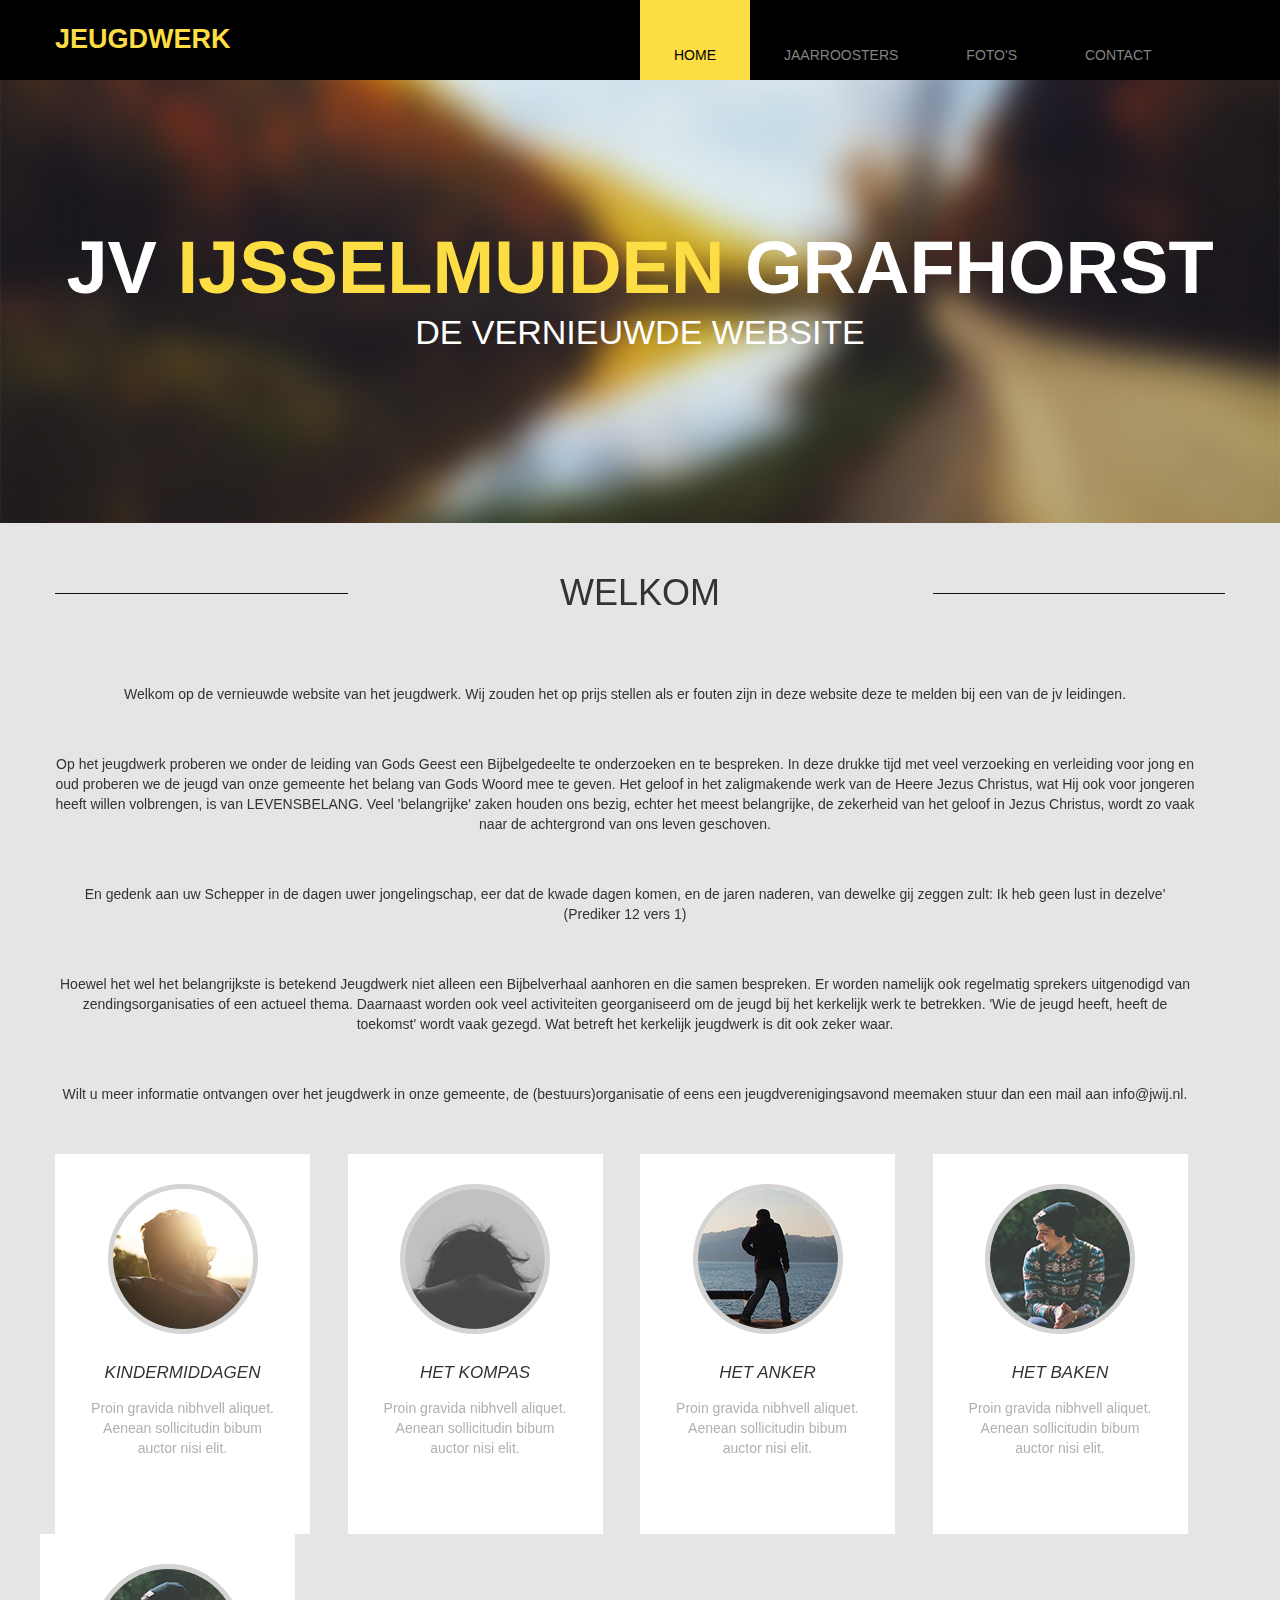
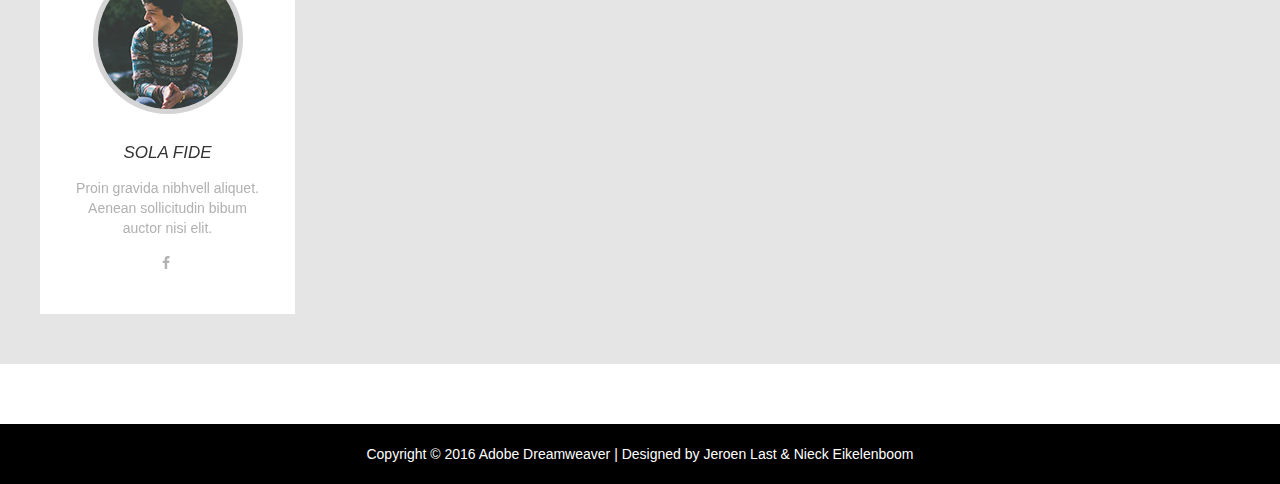
==== index.html @ 79a6e66c "opmaak" ====
<!DOCTYPE html>
<html>
<head>
<meta charset="utf-8">
<meta http-equiv="X-UA-Compatible" content="IE=edge">
<meta name="viewport" content="width=device-width, initial-scale=1">
<title>Jeugdwerk HHK</title>
<!--
Holiday Template
http://www.templatemo.com/tm-475-holiday
-->
<link href="css/font-awesome.min.css" rel="stylesheet">
<link href="css/bootstrap.min.css" rel="stylesheet">
<link href="css/bootstrap-datetimepicker.min.css" rel="stylesheet">
<link href="css/flexslider.css" rel="stylesheet">
<link href="css/templatemo-style.css" rel="stylesheet">
</head>
<body class="tm-gray-bg">
<div class="tm-header">
  <div class="container">
    <div class="row">
      <div class="col-lg-6 col-md-4 col-sm-3 tm-site-name-container"> <a href="#" class="tm-site-name">Jeugdwerk</a> </div>
      <div class="col-lg-6 col-md-8 col-sm-9">
        <div class="mobile-menu-icon"> <i class="fa fa-bars"></i> </div>
        <nav class="tm-nav">
        	<li>
              <li><a href="index.html" class="active">Home</a></li>
              <li><a href="jaarroosters.html">jaarroosters</a></li>
              <li><a href="foto's.html">Foto's</a></li>
              <li><a href="contact.html">Contact</a></li>
			</li>
        </nav>
      </div>
    </div>
  </div>
</div>
<section class="tm-banner">
<div class="flexslider flexslider-banner">
<ul class="slides">
<li> <img src="img/banner-1.jpg" alt="Image" />
  <div class="tm-banner-inner">
  <h1 class="tm-banner-title">Jv <font color="#fcdd44">ijsselmuiden</font> grafhorst</h1>
  <p class="tm-banner-subtitle">De vernieuwde website</p>
<li> <img src="img/banner-2.jpg" alt="Image" />
  <div class="tm-banner-inner">
  <h1 class="tm-banner-title">Jv <font color="#fcdd44">ijsselmuiden</font> grafhorst</h1>
  <p class="tm-banner-subtitle">De vernieuwde website</p>
<li> <img src="img/banner-3.jpg" alt="Image" />
  <div class="tm-banner-inner">
    <h1 class="tm-banner-title">Jv <font color="#fcdd44">ijsselmuiden</font> grafhorst</h1>
    <p class="tm-banner-subtitle">De vernieuwde website</p>
  </div>
</li>
</div>
<section class="container tm-home-section-1" id="more">
  <div class="section-margin-top">
    <div class="row">
      <div class="tm-section-header">
        <div class="col-lg-3 col-md-3 col-sm-3">
          <hr>
        </div>
        <div class="col-lg-6 col-md-6 col-sm-6">
          <h2 class="tm-section-title">WELKOM</h2>
        </div>
        <div class="col-lg-3 col-md-3 col-sm-3">
          <hr>
        </div>
      </div>
      <div class="tm-site-name-container col-md-12 col-sm-12 col-lg-12">
        <p class="home-description">Welkom op de vernieuwde website van het jeugdwerk.
          Wij zouden het op prijs stellen als er fouten zijn in deze website deze te melden bij een van de jv leidingen.</p>
        <p class="home-description">Op het jeugdwerk proberen we onder de leiding van Gods Geest een Bijbelgedeelte te onderzoeken en te bespreken. In deze drukke tijd met veel verzoeking en verleiding voor jong en oud proberen we de jeugd van onze gemeente het belang van Gods Woord mee te geven. Het geloof in het zaligmakende werk van de Heere Jezus Christus, wat Hij ook voor jongeren heeft willen volbrengen, is van LEVENSBELANG. Veel 'belangrijke' zaken houden ons bezig, echter het meest belangrijke, de zekerheid van het geloof in Jezus Christus, wordt zo vaak naar de achtergrond van ons leven geschoven. </p>
        <p class="home-description">En gedenk aan uw Schepper in de dagen uwer jongelingschap, eer dat de kwade dagen komen, en de jaren naderen, van dewelke gij zeggen zult: Ik heb geen lust in dezelve' (Prediker 12 vers 1) </p>
        <p class="home-description">Hoewel het wel het belangrijkste is betekend Jeugdwerk niet alleen een Bijbelverhaal aanhoren en die samen bespreken. Er worden namelijk ook regelmatig sprekers uitgenodigd van zendingsorganisaties of een actueel thema. Daarnaast worden ook veel activiteiten georganiseerd om de jeugd bij het kerkelijk werk te betrekken. 'Wie de jeugd heeft, heeft de toekomst' wordt vaak gezegd. Wat betreft het kerkelijk jeugdwerk is dit ook zeker waar. </p>
        <p class="home-description">Wilt u meer informatie ontvangen over het jeugdwerk in onze gemeente, de (bestuurs)organisatie of eens een jeugdverenigingsavond meemaken stuur dan een mail aan info@jwij.nl. </p>
      </div>
    </div>
  </div>
  <div class="row">
    <div class="col-lg-3 col-md-3 col-sm-6 col-xs-12">
      <div class="tm-about-box-1"> <a href="#"><img src="img/about-4.jpg" alt="img" class="tm-about-box-1-img"></a>
        <h3 class="tm-about-box-1-title">kindermiddagen</h3>
        <p class="margin-bottom-15 gray-text">Proin gravida nibhvell aliquet. Aenean sollicitudin bibum auctor nisi elit.</p>
</div>
    </div>
    <div class="col-lg-3 col-md-3 col-sm-6 col-xs-12">
      <div class="tm-about-box-1"> <a href="#"><img src="img/about-5.jpg" alt="img" class="tm-about-box-1-img"></a>
        <h3 class="tm-about-box-1-title">het kompas</h3>
        <p class="margin-bottom-15 gray-text">Proin gravida nibhvell aliquet. Aenean sollicitudin bibum auctor nisi elit.</p>
</div>
    </div>
      <div class="col-lg-3 col-md-3 col-sm-6 col-xs-12">
          <div class="tm-about-box-1"> <a href="#"><img src="img/about-6.jpg" alt="img" class="tm-about-box-1-img"></a>
            <h3 class="tm-about-box-1-title">het anker</h3>
            <p class="margin-bottom-15 gray-text">Proin gravida nibhvell aliquet. Aenean sollicitudin bibum auctor nisi elit.</p>
    </div>
        </div>
      <div class="col-lg-3 col-md-3 col-sm-6 col-xs-12">
          <div class="tm-about-box-1"> <a href="#"><img src="img/about-7.jpg" alt="img" class="tm-about-box-1-img"></a>
            <h3 class="tm-about-box-1-title">het baken</h3>
            <p class="margin-bottom-15 gray-text">Proin gravida nibhvell aliquet. Aenean sollicitudin bibum auctor nisi elit.</p>
            <div class="gray-text"></div>
          </div>
        </div>
        <div class="row">
    <div class="col-lg-3 col-md-3 col-sm-6 col-xs-12">
      <div class="tm-about-box-1"> <a href="#"><img src="img/about-7.jpg" alt="img" class="tm-about-box-1-img"></a>
        <h3 class="tm-about-box-1-title">Sola fide</h3>
        <p class="margin-bottom-15 gray-text">Proin gravida nibhvell aliquet. Aenean sollicitudin bibum auctor nisi elit.</p>
        <div class="gray-text"><em class="fa fa-facebook"><a href="https://www.facebook.com/jvsolafide/">&nbsp;</a></em></div>
      </div>
    </div>
  </div>
</div>
</section>
<section class="tm-white-bg section-padding-bottom"> </section>
<footer class="tm-black-bg">
  <div class="container">
    <div class="row">
      <p class="tm-copyright-text">Copyright &copy; 2016 Adobe Dreamweaver | Designed by Jeroen<a rel="nofollow" href="http://www.templatemo.com" target="_parent"> </a>Last &amp; Nieck Eikelenboom</p>
    </div>
  </div>
</footer>
<script type="text/javascript" src="js/jquery-1.11.2.min.js"></script>
<script type="text/javascript" src="js/moment.js"></script>
<script type="text/javascript" src="js/bootstrap.min.js"></script>
<script type="text/javascript" src="js/bootstrap-datetimepicker.min.js"></script>
<script type="text/javascript" src="js/jquery.flexslider-min.js"></script> 
<!--
	<script src="js/froogaloop.js"></script>
	<script src="js/jquery.fitvid.js"></script>
--> 
<script type="text/javascript" src="js/templatemo-script.js"></script>
<script>
		// HTML document is loaded. DOM is ready.
		$(function() {

			$('#hotelCarTabs a').click(function (e) {
			  e.preventDefault()
			  $(this).tab('show')
			})

        	$('.date').datetimepicker({
            	format: 'MM/DD/YYYY'
            });
            $('.date-time').datetimepicker();

			// https://css-tricks.com/snippets/jquery/smooth-scrolling/
		  	$('a[href*=#]:not([href=#])').click(function() {
			    if (location.pathname.replace(/^\//,'') == this.pathname.replace(/^\//,'') && location.hostname == this.hostname) {
			      var target = $(this.hash);
			      target = target.length ? target : $('[name=' + this.hash.slice(1) +']');
			      if (target.length) {
			        $('html,body').animate({
			          scrollTop: target.offset().top
			        }, 1000);
			        return false;
			      }
			    }
		  	});
		});

		// Load Flexslider when everything is loaded.
		$(window).load(function() {
			// Vimeo API nonsense

/*
			  var player = document.getElementById('player_1');
			  $f(player).addEvent('ready', ready);

			  function addEvent(element, eventName, callback) {
			    if (element.addEventListener) {
			      element.addEventListener(eventName, callback, false)
			    } else {
			      element.attachEvent(eventName, callback, false);
			    }
			  }

			  function ready(player_id) {
			    var froogaloop = $f(player_id);
			    froogaloop.addEvent('play', function(data) {
			      $('.flexslider').flexslider("pause");
			    });
			    froogaloop.addEvent('pause', function(data) {
			      $('.flexslider').flexslider("play");
			    });
			  }
*/



			  // Call fitVid before FlexSlider initializes, so the proper initial height can be retrieved.
/*

			  $(".flexslider")
			    .fitVids()
			    .flexslider({
			      animation: "slide",
			      useCSS: false,
			      animationLoop: false,
			      smoothHeight: true,
			      controlNav: false,
			      before: function(slider){
			        $f(player).api('pause');
			      }
			  });
*/




//	For images only
		    $('.flexslider').flexslider({
			    controlNav: false
		    });


	  	});
	</script>
</body>
</html>
---- css/templatemo-style.css ----
/** 
 * Holiday Template
 * http://www.templatemo.com/tm-475-holiday
 *
 * COLOR CODES
 * Yellow	#FCDD44
 *
 */

/* CSS Resets */ 
ul,p {
	margin: 0; 
	padding: 0;
}
h1,h2,h3 {
	margin: 0;
	padding: 0;
}
h1,h2,h3,a,p { font-family: 'Open Sans', sans-serif; }
a:hover,
a:focus {
	text-decoration: none;
}

/* Header & Nav */
body { overflow-x: hidden; }
.tm-header {
	background: #000000;
	height: 80px;
	position: relative;
	z-index: 100;
}
.tm-site-name-container {
	margin-top: 20px;

}
.tm-site-name {
	color: #FCDD44;
	font-size: 27px;
	font-weight: 600;
	text-transform: uppercase;
}
.tm-site-name:hover,
.tm-site-name:focus {
	color: #FF720B;
}
.mobile-menu-icon { display: none; }
.tm-nav {
	display: block;
	overflow: hidden;
	min-width: 550px;
}
.tm-nav li {
	list-style: none;
	float: left;
}
.tm-nav li a {
	color: #838383;
	display: block;
	padding: 45px 34px 15px 34px;
	text-transform: uppercase;
	transition: all 0.3s ease;
}
.tm-nav li a.active,
.tm-nav li a:focus,
.tm-nav li a:hover {
	background: #FCDD44;
	color: #000;
}

/* Banner */
.tm-banner-inner {
    height: auto;
    margin: auto;
    position: absolute;
    top: -20px;
    left: 0px;
    bottom: 0px;
    right: 0px;
    display: -webkit-flex;
    display: -ms-flexbox;
    display: flex;
    -webkit-flex-direction: column;
        -ms-flex-direction: column;
            flex-direction: column;
    -webkit-align-items: center;
        -ms-flex-align: center;
            align-items: center;
    -webkit-justify-content: center;
        -ms-flex-pack: center;
            justify-content: center;
}
.tm-banner-title,
.tm-banner-subtitle,
.tm-banner-link {
	text-transform: uppercase;
}
.tm-banner-title,
.tm-banner-subtitle {
	color: white;
}
.tm-banner-title {	
	font-size: 74px;
	font-weight: 600;
}
.tm-banner-subtitle { font-size: 34px; }
.tm-yellow-text { color: #FCDD44; }
.tm-banner-link {
	background: rgba(252, 221, 68, 0.39) none repeat scroll 0% 0%;
	border: 1px solid #D2B731;
	color: #FFF;
	font-weight: 600;
	display: inline-block;
	padding: 18px 40px;
	margin-top: 30px;
	transition: all 0.3s ease;
}
.tm-banner-link:hover,
.tm-banner-link:focus {
	background: rgba(252, 221, 68, 1);
	color: #000;
}
.flexslider.flexslider-banner {
	max-width: 100%;
	height: 100%;
	z-index: 0;
}
.flexslider.flexslider-banner .slides > li {
	text-align: center;
}
.flexslider.flexslider-banner .flex-direction-nav a:before {
	color: #FCDD44;
}
.flex-direction-nav a {
	height: 50px;
}

/* Section 1, index.html */
.tm-gray-bg { background-color: #E5E5E5; }
.tm-home-section-1 {
	position: relative;
	top: -50px;
}
.form-control {	border-radius: 0; }
.form-control:focus {
	border-color: #FCDD44;
	box-shadow: 0px 1px 1px rgba(0, 0, 0, 0.075) inset, 0px 0px 8px rgba(252, 221, 68, 0.6);
}
.tm-yellow-gradient-bg {
	/* Permalink - use to edit and share this gradient: http://colorzilla.com/gradient-editor/#f5d11d+0,f3d10e+1,efcf1c+2,fccd0d+4,f7ca0d+5,f9cb1e+6,f7cb10+7,f8cc14+8,f0c40c+54,edc50c+55,e9c108+71,ecc008+78,e6be06+91,e9bd06+93,e8bc06+100 */
	background: #f5d11d; /* Old browsers */ /* FF3.6+ */ /* Chrome,Safari4+ */ /* Chrome10+,Safari5.1+ */ /* Opera 11.10+ */ /* IE10+ */
	background: linear-gradient(to bottom,  #f5d11d 0%,#f3d10e 1%,#efcf1c 2%,#fccd0d 4%,#f7ca0d 5%,#f9cb1e 6%,#f7cb10 7%,#f8cc14 8%,#f0c40c 54%,#edc50c 55%,#e9c108 71%,#ecc008 78%,#e6be06 91%,#e9bd06 93%,#e8bc06 100%); /* W3C */
	filter: progid:DXImageTransform.Microsoft.gradient( startColorstr='#f5d11d', endColorstr='#e8bc06',GradientType=0 ); /* IE6-9 */
}
.tm-green-gradient-bg {
	/* Permalink - use to edit and share this gradient: http://colorzilla.com/gradient-editor/#2ec66b+0,2dc970+1,2ac96c+2,2bc76e+4,2bc869+5,2ac871+6,29c86c+7,28c76b+15,2bc76c+16,21bb61+73,1eb860+100 */
	background: #2ec66b; /* Old browsers */ /* FF3.6+ */ /* Chrome,Safari4+ */ /* Chrome10+,Safari5.1+ */ /* Opera 11.10+ */ /* IE10+ */
	background: linear-gradient(to bottom,  #2ec66b 0%,#2dc970 1%,#2ac96c 2%,#2bc76e 4%,#2bc869 5%,#2ac871 6%,#29c86c 7%,#28c76b 15%,#2bc76c 16%,#21bb61 73%,#1eb860 100%); /* W3C */
	filter: progid:DXImageTransform.Microsoft.gradient( startColorstr='#2ec66b', endColorstr='#1eb860',GradientType=0 ); /* IE6-9 */
}
.tm-red-gradient-bg {
	/* Permalink - use to edit and share this gradient: http://colorzilla.com/gradient-editor/#e97262+0,ef6865+1,ed6c5f+2,f07162+4,f17062+5,eb6f67+6,ec6c5f+7,ec6b5e+18,eb5d4f+56,e95242+100 */
	background: #e97262; /* Old browsers */ /* FF3.6+ */ /* Chrome,Safari4+ */ /* Chrome10+,Safari5.1+ */ /* Opera 11.10+ */ /* IE10+ */
	background: linear-gradient(to bottom,  #e97262 0%,#ef6865 1%,#ed6c5f 2%,#f07162 4%,#f17062 5%,#eb6f67 6%,#ec6c5f 7%,#ec6b5e 18%,#eb5d4f 56%,#e95242 100%); /* W3C */
	filter: progid:DXImageTransform.Microsoft.gradient( startColorstr='#e97262', endColorstr='#e95242',GradientType=0 ); /* IE6-9 */
}
.tm-yellow-gradient-bg,
.tm-green-gradient-bg,
.tm-red-gradient-bg {
	display: -webkit-flex;
	display: -ms-flexbox;
	display: flex;
	-webkit-align-items: center;
	    -ms-flex-align: center;
	        align-items: center;
	height: 88px;
}
.tm-city-price-container {
	padding: 30px 0;
	font-size: 16px;
	color: white;
	text-transform: uppercase;
	-webkit-justify-content: space-around;
	    -ms-flex-pack: distribute;
	        justify-content: space-around;
}
.tm-city-price-container:hover { font-weight: 600; }
.tm-yellow-btn {
	width: 130px;
	height: 40px;
	background-color: #F5D338;
	border: medium none;
	color: #5C4905;
	font-size: 12px;
	margin: 24px auto;
	text-transform: uppercase;
	box-shadow: 0px 0px 1px 0px rgba(0, 0, 0, 0.3);
}
.tm-yellow-btn:hover,
.tm-yellow-btn:focus {
	background-color: #F9E58B;
}
.tm-form-inner { padding: 35px 30px 5px; }

/*http://cssdeck.com/labs/different-css3-box-shadows-effects*/
/*==================================================
 * Effect 2
 * ===============================================*/
.effect2
{
  position: relative;
}
.effect2:before, .effect2:after
{
  z-index: -1;
  position: absolute;
  content: "";
  bottom: 15px;
  left: 10px;
  width: 50%;
  top: 80%;
  max-width:160px;
  background: #777;
  box-shadow: 0 15px 10px #777;
  -webkit-transform: rotate(-3deg);
  transform: rotate(-3deg);
}
.effect2:after
{
  -webkit-transform: rotate(3deg);
  transform: rotate(3deg);
  right: 10px;
  left: auto;
}
.tm-white-bg {
	background-color: #fff;
}
.tm-home-box-1 {
	width: 346px;
	height: 436px;
}
.tm-home-box-1-center {
	margin: 0 auto;
}
.tm-home-box-1-right,
.tm-home-box-2-right {
	margin-left: auto;
}
.input-group-addon { border-radius: 0; }
#hotelCarTabs {
	border-bottom: none;
	height: 52px;
}
#hotelCarTabs li {
	width: 50%;
	height: 100%;
}
#hotelCarTabs > li > a {
	margin-right: 0;
	padding-top: 15px;
	padding-bottom: 15px;
	text-align: center;
	text-transform: uppercase;
	background: transparent linear-gradient(to bottom, #F5D11D 0%, #F3D10E 1%, #EFCF1C 2%, #FCCD0D 4%, #F7CA0D 5%, #F9CB1E 6%, #F7CB10 7%, #F8CC14 8%, #F0C40C 54%, #EDC50C 55%, #E9C108 71%, #ECC008 78%, #E6BE06 91%, #E9BD06 93%, #E8BC06 100%) repeat scroll 0% 0%;
	border: none;
	border-radius: 0;
	color: #5C4905;
	font-weight: 600;
}
#hotelCarTabs > li > a:hover,
#hotelCarTabs > li > a:focus {
	border: none;
	background: #F9E58B;
}
#hotelCarTabs > li.active > a, 
#hotelCarTabs > li.active > a:focus, 
#hotelCarTabs > li.active > a:hover
{
	background: transparent;
	border: none;	
}
/* Footer */
.tm-black-bg { background-color: #000; }
.tm-copyright-text {
	color: white;
	text-align: center;
	padding-top: 20px;
	padding-bottom: 20px;
}
.tm-copyright-text a {
	color: #FCDD44;
}

.tm-copyright-text a:hover {
	color: white;
}

.hotel-search-form .form-group { margin-bottom: 30px; }

/*Section 2, index.html */
.section-margin-top { margin-top: 100px; }
hr { border-top: 1px solid #111010; }
.tm-section-header {
	overflow: hidden;
}
.tm-section-title {
	text-align: center;
	text-transform: uppercase;
	font-size: 36px;
	font-weight: 300;
}
.tm-home-box-2 {
	background-color: white;
	max-width: 254px;
}
.tm-home-box-2 h3 {
	font-size: 14px;
	padding: 30px 25px;
	text-transform: uppercase;
}
.tm-date {
	color: #c3c3c3;
	padding: 10px 25px;
	text-transform: uppercase;
}
.tm-home-box-2-container {
	border-top: 1px solid #DDD;
	overflow: hidden;
}
.tm-home-box-2-link {
	display: inline-block;
	height: 100%;
	color: black;	
	transition: all 0.3s ease;
	text-align: center;
}
.tm-home-box-2-link:hover,
.tm-home-box-2-link:focus {
	color: #FCDD44;
}
.border-left { border-left: 1px solid #DDD; }
.border-right {	border-right: 1px solid #DDD; }
.tm-home-box-2-icon {
	padding: 20px;
	width: 60px;
	height: 60px;
	font-size: 1.4em;
}
.tm-home-box-2-description {
	display: inline-block;
	text-align: center;
	text-transform: uppercase;
	width: 125px;
	padding-bottom: 18px;
}
.tm-home-box-2-description.box-3 { width: 175px; }
.home-description {
	margin: 50px auto;
	padding-top: 0;
	padding-right: 30px;
	padding-left: 0px;
	padding-bottom: 0;
	text-align: center;
}

.tm-home-box-3 {
	margin-bottom: 50px;
	max-width: 555px;
	overflow: hidden;
}
.tm-home-box-3-img-container { float: left; }
.tm-home-box-3-info {
    height: 225px;
    max-width: 305px;
    float: right;
    border: 1px solid #CCC;
	border-left: none;
}
.tm-home-box-3-description { padding: 40px 30px 44px; }
.section-padding-bottom { padding-bottom: 60px; }

/* Tours */
.tm-tours-box-1 {
	width: 100%;
	max-width: 532px;
	margin-bottom: 50px;
}
.tm-tours-box-1-info {
	background: white;
	padding: 40px;
	overflow: hidden;
}
.tm-tours-box-1-info-left,
.tm-tours-box-1-info-right {
	float: left;
	width: 50%;
}
.tm-tours-box-1-info-left {
	border-right: 1px solid #B1B1B1;
	padding-right: 30px;
}
.tm-tours-box-1-info-right { padding-left: 30px; }
.margin-bottom-20 { margin-bottom: 20px; }
.margin-bottom-30 { margin-bottom: 30px; }
.gray-text { color: #B1B1B1; }
.tours-1-description { line-height: 1.8; }
.tm-tours-box-1-link { overflow: hidden }
.tm-tours-box-1-link-left { 
	background-color: #1CA7C8;
	padding: 20px 30px;
	float: left;
	width: 75%;
	text-transform: uppercase;
}
.tm-tours-box-1-link-right {
	float: left;
	background-color: #1687A6;
	font-weight: 600;
	font-size: 18px;
	display: block;
	padding: 17px 30px;
	width: 25%;
	transition: all 0.3s;
	text-align: center;
}
.tm-tours-box-1-link-right:hover,
.tm-tours-box-1-link-right:focus {
	color: white;
	background-color: #1D98B9;
}
.tm-tours-box-1-link-left,
.tm-tours-box-1-link-right {
	color: white;
	height: 60px;
}
.tm-tours-box-2 {
	max-width: 254px;
	width: 100%;
}
.tm-tours-box-2-info h3 {
	font-size: 14px;
	text-transform: uppercase;
	padding-bottom: 20px;
	border-bottom: 1px solid #b1b1b1;
}
.tm-tours-box-2-info {
    padding: 20px;
    border-left: 1px solid #E4E4E4;
    border-right: 1px solid #E4E4E4;
}
.tm-tours-box-2-link {
	display: block;
	padding-top: 20px;
	padding-bottom: 20px;
	text-align: center;
	background-color: #8C8C8C;
	color: white;
	text-transform: uppercase;
	transition: all 0.3s ease;
}
.tm-tours-box-2-link:hover,
.tm-tours-box-2-link:focus {
	color: white;
	background-color: #E8BA0F;
}

.margin-bottom-15 { margin-bottom: 15px; }
.margin-bottom-5 { margin-bottom: 5px; }

/* About */
.about-section { margin-top: 150px; }
.tm-about-box-1 {
	background-color: white;
	width: 255px;
	height: 380px;
	padding: 30px;
	text-align: center;
}
.tm-about-box-1-img {
	display: block;
	margin: 0 auto 30px;
	border-radius: 50%;
	border: 5px solid #d4d4d4;
	transition: all 0.3s ease;
}
.tm-about-box-1-img:hover,
.tm-about-box-1-img:focus {
	border: 5px solid #E8BA0F;	
}
.tm-about-box-1-title {
	font-size: 17px;
	font-style: italic;
	text-transform: uppercase;
	margin-bottom: 15px;
}
.tm-about-box-1-title span {
	font-size: 14px;
	font-style: normal;
	text-transform: none;
}
.tm-social-icon {
	color: #B1B1B1;
	font-size: 18px;
	padding: 0 10px;
}
.tm-social-icon:hover {	color: #E8BA0F; }
.tm-testimonials-box {
	width: 272px;
	height: 530px;
	background-color: #E8BA0F;
	float: left;
}
.tm-testimonials-title {
	background-color: rgb(96, 104, 116);
	color: white;
	padding: 20px;
	text-align: center;
	text-transform: uppercase;
	font-weight: 300;
}
.tm-testimonials-content {
	padding: 30px;
	text-align: center;
	font-style: italic;
}
.tm-testimonial {
	padding-top: 20px;
	padding-bottom: 15px;
}
.tm-what-we-do-right {
	float: right;
	margin-left: 30px;
	max-width: 820px;
	width: 100%;
}
.tm-about-box-2 { overflow: hidden; }
.tm-about-box-2-img,
.tm-about-box-2-text {
	float: left;
}
.tm-about-box-2-text {
	margin-left: 40px;
	max-width: 440px;
	width: 100%;
}
.tm-about-box-2-title {
	text-transform: uppercase;
	text-align: left;
	margin-bottom: 30px;
}
.tm-about-box-2-description {
	text-align: left;
	margin-bottom: 20px;
}
.tm-about-box-2-footer {
	border-top: 1px solid #ddd;
	border-bottom: 1px solid #ddd;
	text-align: right;
	text-transform: uppercase;
	padding-top: 10px;
	padding-bottom: 10px;
}

/* Flexslider */
.flex-caption,
.flexslider.flexslider .slides img {
	float: left;
}
.flex-caption {
  width: 572px;
  padding: 40px;
  left: 0;
  bottom: 0;
  font-size: 14px;
  line-height: 18px;
}
.flexslider.flexslider-banner .slides img { 
	display: block;
	width: 100%; 
}
.flexslider {
	border: none;
	border-radius: 0;
	margin: 0 auto;	
	width: 100%;
}
.flexslider.flexslider-about {
	max-width: 1100px;
}
.flexslider.flexslider-about img {
	max-width: 528px;
}
.slider-title {
	font-style: italic;
	font-weight: 600;
	margin-bottom: 25px;
	text-transform: uppercase;
}
.slider-subtitle {
	font-size: 18px;
	margin-bottom: 30px;
	text-align: left;
}
.slider-description {
	color: #B1B1B1;
	line-height: 1.6;
	margin-bottom: 40px;
	text-align: justify;
}
.slider-social { text-align: right; }

/* Contact */
.tm-contact-box-1 {
	background-color: #F4F4F4;
	padding: 40px;
}
.contact-image { 
	float: left; 
	widthh: 100%;
	max-width: 494px;
}
.contact-text {
	float: left;
	margin-left: 40px;
	max-width: 550px;
	width: 100%;
}
.effect2-contact::before, 
.effect2-contact::after {
	max-width: 550px;
}
#google-map {
	height: 335px;
	width: 100%;
}
.tm-submit-btn {
	background: #f5d11d; /* Old browsers */ /* FF3.6+ */ /* Chrome,Safari4+ */ /* Chrome10+,Safari5.1+ */ /* Opera 11.10+ */ /* IE10+ */
	background: linear-gradient(to bottom,  #f5d11d 0%,#f3d10e 1%,#efcf1c 2%,#fccd0d 4%,#f7ca0d 5%,#f9cb1e 6%,#f7cb10 7%,#f8cc14 8%,#f0c40c 54%,#edc50c 55%,#e9c108 71%,#ecc008 78%,#e6be06 91%,#e9bd06 93%,#e8bc06 100%); /* W3C */
	filter: progid:DXImageTransform.Microsoft.gradient( startColorstr='#f5d11d', endColorstr='#e8bc06',GradientType=0 ); /* IE6-9 */
	width: 100%;
	border: none;
	height: 40px;
	text-transform: uppercase;
	font-style: italic;
	font-size: 12px;
	font-weight: 600;
}
.tm-submit-btn:hover { background: #f5d11d; }
.contact-social { margin-top: 20px; }
.contact-social .fa { color: white; }
.tm-social-facebook { background-color: #4A7DBB; }
.tm-social-dribbble { background-color: #E4588E; }
.tm-social-twitter { background-color: #77D1EE; }
.tm-social-instagram { background-color: #527AA1; }
.tm-social-google-plus { background-color: #CE5754; }
.contact-social .tm-social-icon {
    padding: 5px 0;
    width: 35px;
    height: 35px;
    display: inline-block;
    text-align: center;
    margin-right: 10px;
}
.contact-social .tm-social-icon:last-child { margin-right: 0; }

@media screen and (max-width: 1199px) {
	.tm-banner-title { font-size: 50px; }
	.tm-banner-subtitle { font-size: 30px; }
	.tm-home-section-1 { top: -20px; }
	.tm-home-box-1 {
		width: 300px;
		height: 388px;
	}
	.hotel-search-form .form-group { margin-bottom: 18px; }
	.tm-home-box-2-description { padding-bottom: 15px; }
	.tm-home-box-3 {
		margin-left: auto;
		margin-right: auto;
	}
	.tm-home-box-2-description.box-3 { width: 185px; }
	.tm-about-box-1 {
		width: 215px;
		padding: 24px 15px;
	}
	.tm-testimonials-box { width: 220px; }
	.tm-testimonials-content { padding: 20px; }
	.tm-what-we-do-right { max-width: 685px; }
	.tm-about-box-2-img {
		max-width: 280px;
		height: auto;
	}
	.tm-about-box-2-text { max-width: 360px; }
	.flex-caption {	
		padding: 25px; 
		max-width: 500px;
	}
	.flexslider.flexslider-about .slides img {
		max-width: 450px;
	}
	.slider-title {
		margin-bottom: 15px; 
	}
	.slider-subtitle { 
		margin-bottom: 20px;	
	}
	.slider-description {
		margin-bottom: 20px;
		line-height: 1.3;
	}
	.tm-contact-box-1 {	padding: 30px; }
	.contact-image { max-width: 450px; }
	.contact-text {	max-width: 400px; }
	.flexslider.flexslider-about .slides img { width: 450px;	}	
}

@media screen and (max-width: 1199px) and (min-width: 992px) {
	.tm-home-box-2-description { width: 94px; }
	.tm-home-box-2-icon {
		padding: 18px;
		width: 55px;
		height: 55px;
	}
	.tm-home-box-3-description { padding-bottom: 47px; }
}

@media screen and (max-width: 991px) {
	.tm-home-box-1 {
		margin-bottom: 50px;
		width: 346px;
		height: 436px;
	}
	.tm-home-box-2 { margin: 0 auto 30px; }
	.tm-home-box-2-description {
		width: 125px;
		vertical-align: top;
	}
	.tm-home-box-2-description.box-3 { width: 175px; }
	.hotel-search-form .form-group { margin-bottom: 30px; }
	.home-description {
	margin-top: 0px;
	margin-right: -20px;
	margin-left: 0px;
	margin-bottom: 20px;
}
	.tm-tours-box-1-link-left {	width: 65%;	}
	.tm-tours-box-1-link-right { width: 35%; }
	.tm-tours-box-2 { margin: 0 auto 30px; }
	.tm-about-box-1 {
		margin: 0 auto 30px;
		width: 100%;
	}
	.tm-what-we-do-right {
		float: none;
		margin-left: 0;
		max-width: 100%;
	}
	.tm-about-box-2-img { max-width: 100%; }
	.tm-about-box-2-text { max-width: 340px; }
	.tm-testimonials-box {
	    max-width: 340px;
	    width: 100%;
	    margin: 30px auto 0;
	    float: none;
	    height: auto;
	}
	.flexslider.flexslider-about,
	.flexslider.flexslider-about .slides img, 
	.flex-caption {
		max-width: 528px;
		width: 100%;
	}
	.flexslider .slides img, 
	.flex-caption {
		width: 100%;
	}
	.contact-text {
		margin-left: 0;
		margin-top: 50px;
		max-width: 100%;
	}
	.tm-contact-form-input { margin-top: 50px; }
}

@media screen and (max-width: 767px) {
	
	/* http://www.impressivewebs.com/animate-display-block-none/
	 * Comment by Jon Christensen
	 */
	.tm-nav.show {
	opacity: 1;
	height: auto;
	transition: opacity 1s, height 0;
	min-width: 0px;
	}
	.tm-nav {
	opacity: 0;
	transition: opacity 1s, height 0 1s;
	height: 0;
	position: fixed;
	z-index: 1000;
	top: 69px;
	right: 15px;
	background: rgba(15,15,15,0.7);
	transition: all 0.3s ease;
	width: auto;
	}
	.tm-nav li { float: none; }
	.tm-nav li a {
		color: white;
	    display: block;
	    padding: 20px 30px 20px;
	}
	.mobile-menu-icon {
	    display: block;
	    cursor: pointer;
	    color: #FCDD44;
	    font-size: 30px;
	    position: fixed;
	    top: 15px;
	    right: 15px;
	    background-color: rgba(15, 15, 15, 0.7);
	    padding: 6px 15px;
	    z-index: 1000;
	}
	.- { height: 400px;	}
	.tm-banner-title { font-size: 40px;	}
	.tm-banner-subtitle { font-size: 24px; }
	.tm-banner-inner { top: 0; }
	.tm-banner-link {
		padding: 12px 30px;
		margin-top: 10px;
	}
/* 	.tm-banner, .flexslider.flexslider-banner .slides img { height: 500px; } */
	.tm-home-box-1 {
		margin-left: auto;
		margin-right: auto;
		max-width: 100%;
	}
	.tm-home-box-1-2 { height: auto; }
	.tm-tours-box-1 {
		margin-left: auto;
		margin-right: auto;
	}
	.tm-what-we-do-right { text-align: center; }
	.section-margin-top.about-section {	margin-top: 120px; }
	.tm-section-header { margin-bottom: 40px; }
	.tm-about-box-1 {
		width: 100%;
		max-width: 300px;
		padding: 30px;
	}
	.tm-about-box-2-img, 
	.tm-about-box-2-text {
		float: none;
	}
	.tm-about-box-2-text { margin: 30px auto; }
}

@media screen and (max-width: 600px) {
	.col-xxs-12 { width: 100%; }
	.section-margin-top { margin-top: 50px;	}
	.tm-banner-title {
    	font-size: 30px;
	}
	.tm-banner-subtitle { font-size: 16px; }
	.tm-banner-link { 
		padding: 10px 25px;
	}
	.tm-home-section-1 { top: 0; }
	.tm-home-box-3-img-container,
	.tm-home-box-3-info {
		float: none;
	}
	.tm-home-box-3-info {
		max-width: 250px;
		border: 1px solid #CCC;
		border-top: none;
	}
	.tm-home-box-3-description {
	    padding-top: 30px;
	    padding-bottom: 34px;
	}
	.tm-home-box-3 { max-width: 250px; }
	.tm-home-box-2-description.box-3 { width: 120px; }
}

@media screen and (max-width: 420px) {
	.tm-banner-title { font-size: 20px;	}
	.tm-banner-subtitle { font-size: 12px; }
	.tm-banner-link { padding: 5px 10px; }
	.tm-tours-box-1-info-left,
	.tm-tours-box-1-info-right {
		float: none;
		width: 100%;
	}
	.tm-tours-box-1-info-left {
		border-right: none;
		border-bottom: 1px solid #B1B1B1;
		padding-right: 0;
		padding-bottom: 30px;	
	}
	.tm-tours-box-1-info-right {
		padding-left: 0;
		padding-top: 30px;		
	}
	.tm-tours-box-1-link-left,
	.tm-tours-box-1-link-right {
		float: none;
		width: 100%;
		text-align: center;
	}
}

@media screen and (max-width: 400px) {
	.tm-section-title {	font-size: 28px; }
}
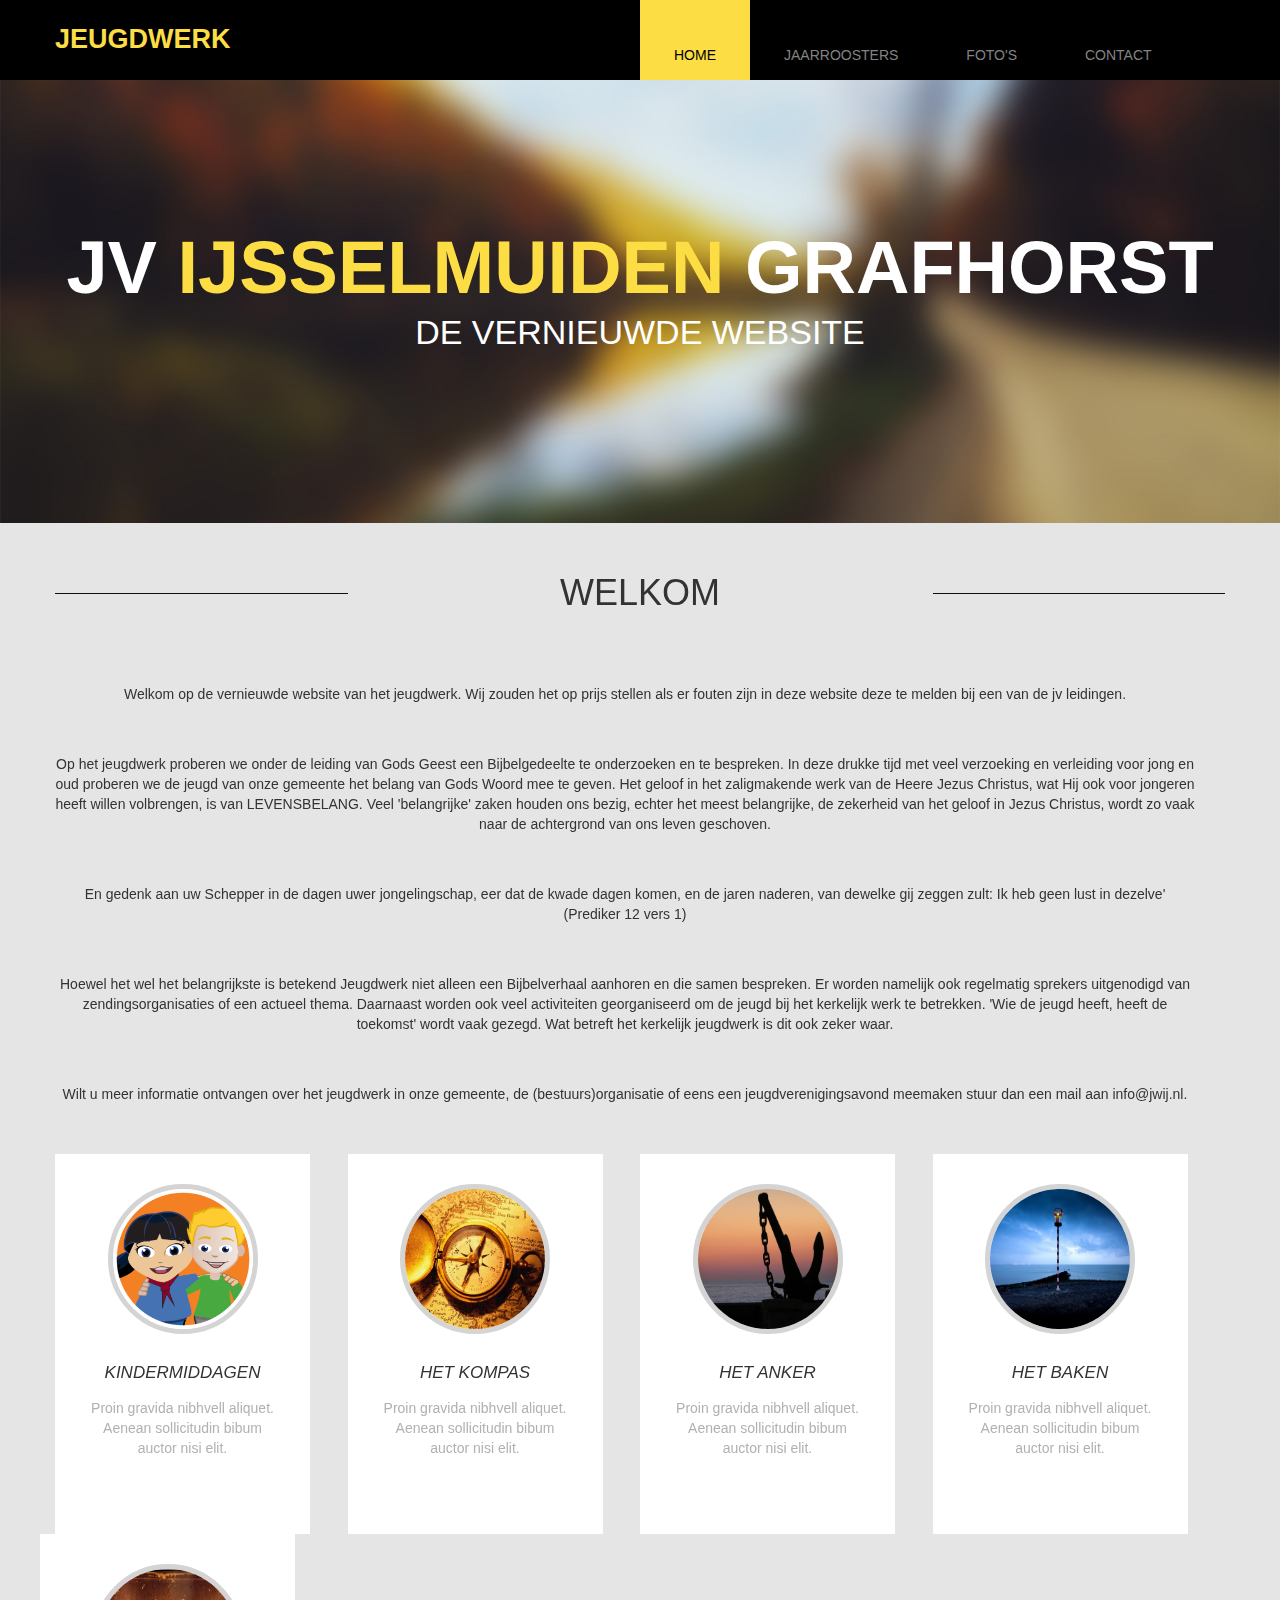
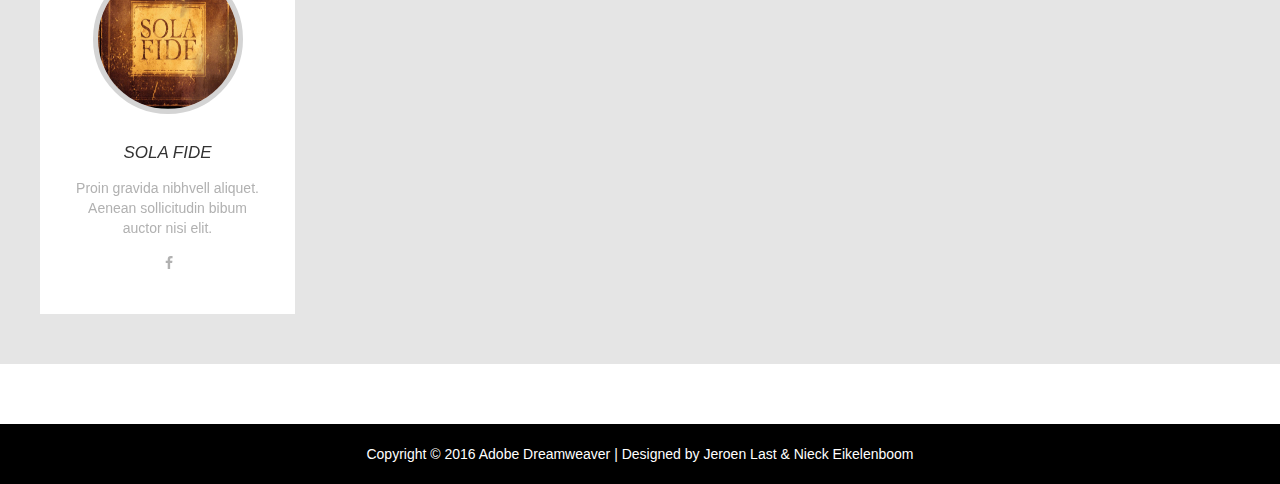
==== commit e3f0c6fa: "." ====
--- a/index.html
+++ b/index.html
@@ -5,10 +5,6 @@
 <meta http-equiv="X-UA-Compatible" content="IE=edge">
 <meta name="viewport" content="width=device-width, initial-scale=1">
 <title>Jeugdwerk HHK</title>
-<!--
-Holiday Template
-http://www.templatemo.com/tm-475-holiday
--->
 <link href="css/font-awesome.min.css" rel="stylesheet">
 <link href="css/bootstrap.min.css" rel="stylesheet">
 <link href="css/bootstrap-datetimepicker.min.css" rel="stylesheet">
@@ -78,25 +74,25 @@
   </div>
   <div class="row">
     <div class="col-lg-3 col-md-3 col-sm-6 col-xs-12">
-      <div class="tm-about-box-1"> <a href="#"><img src="img/about-4.jpg" alt="img" class="tm-about-box-1-img"></a>
+      <div class="tm-about-box-1"> <a href="#"><img src="img/kindermiddag.png" alt="img" width="150" height="150" class="tm-about-box-1-img"></a>
         <h3 class="tm-about-box-1-title">kindermiddagen</h3>
         <p class="margin-bottom-15 gray-text">Proin gravida nibhvell aliquet. Aenean sollicitudin bibum auctor nisi elit.</p>
 </div>
     </div>
     <div class="col-lg-3 col-md-3 col-sm-6 col-xs-12">
-      <div class="tm-about-box-1"> <a href="#"><img src="img/about-5.jpg" alt="img" class="tm-about-box-1-img"></a>
+      <div class="tm-about-box-1"> <a href="#"><img src="img/kompas.jpg" alt="img" width="150" height="150" class="tm-about-box-1-img"></a>
         <h3 class="tm-about-box-1-title">het kompas</h3>
         <p class="margin-bottom-15 gray-text">Proin gravida nibhvell aliquet. Aenean sollicitudin bibum auctor nisi elit.</p>
 </div>
     </div>
       <div class="col-lg-3 col-md-3 col-sm-6 col-xs-12">
-          <div class="tm-about-box-1"> <a href="#"><img src="img/about-6.jpg" alt="img" class="tm-about-box-1-img"></a>
+          <div class="tm-about-box-1"> <a href="#"><img src="img/anker.jpg" alt="img" width="150" height="150" class="tm-about-box-1-img"></a>
             <h3 class="tm-about-box-1-title">het anker</h3>
             <p class="margin-bottom-15 gray-text">Proin gravida nibhvell aliquet. Aenean sollicitudin bibum auctor nisi elit.</p>
     </div>
         </div>
       <div class="col-lg-3 col-md-3 col-sm-6 col-xs-12">
-          <div class="tm-about-box-1"> <a href="#"><img src="img/about-7.jpg" alt="img" class="tm-about-box-1-img"></a>
+          <div class="tm-about-box-1"> <a href="#"><img src="img/baken.jpg" alt="img" width="150" height="150" class="tm-about-box-1-img"></a>
             <h3 class="tm-about-box-1-title">het baken</h3>
             <p class="margin-bottom-15 gray-text">Proin gravida nibhvell aliquet. Aenean sollicitudin bibum auctor nisi elit.</p>
             <div class="gray-text"></div>
@@ -104,10 +100,10 @@
         </div>
         <div class="row">
     <div class="col-lg-3 col-md-3 col-sm-6 col-xs-12">
-      <div class="tm-about-box-1"> <a href="#"><img src="img/about-7.jpg" alt="img" class="tm-about-box-1-img"></a>
+      <div class="tm-about-box-1"> <a href="#"><img src="img/sola fide.JPG" alt="img" width="150" height="150" class="tm-about-box-1-img"></a>
         <h3 class="tm-about-box-1-title">Sola fide</h3>
         <p class="margin-bottom-15 gray-text">Proin gravida nibhvell aliquet. Aenean sollicitudin bibum auctor nisi elit.</p>
-        <div class="gray-text"><em class="fa fa-facebook"><a href="https://www.facebook.com/jvsolafide/">&nbsp;</a></em></div>
+        <div class="gray-text"><a href="https://www.facebook.com/jvsolafide/">&nbsp;</a><em class="fa fa-facebook"></em>
       </div>
     </div>
   </div>
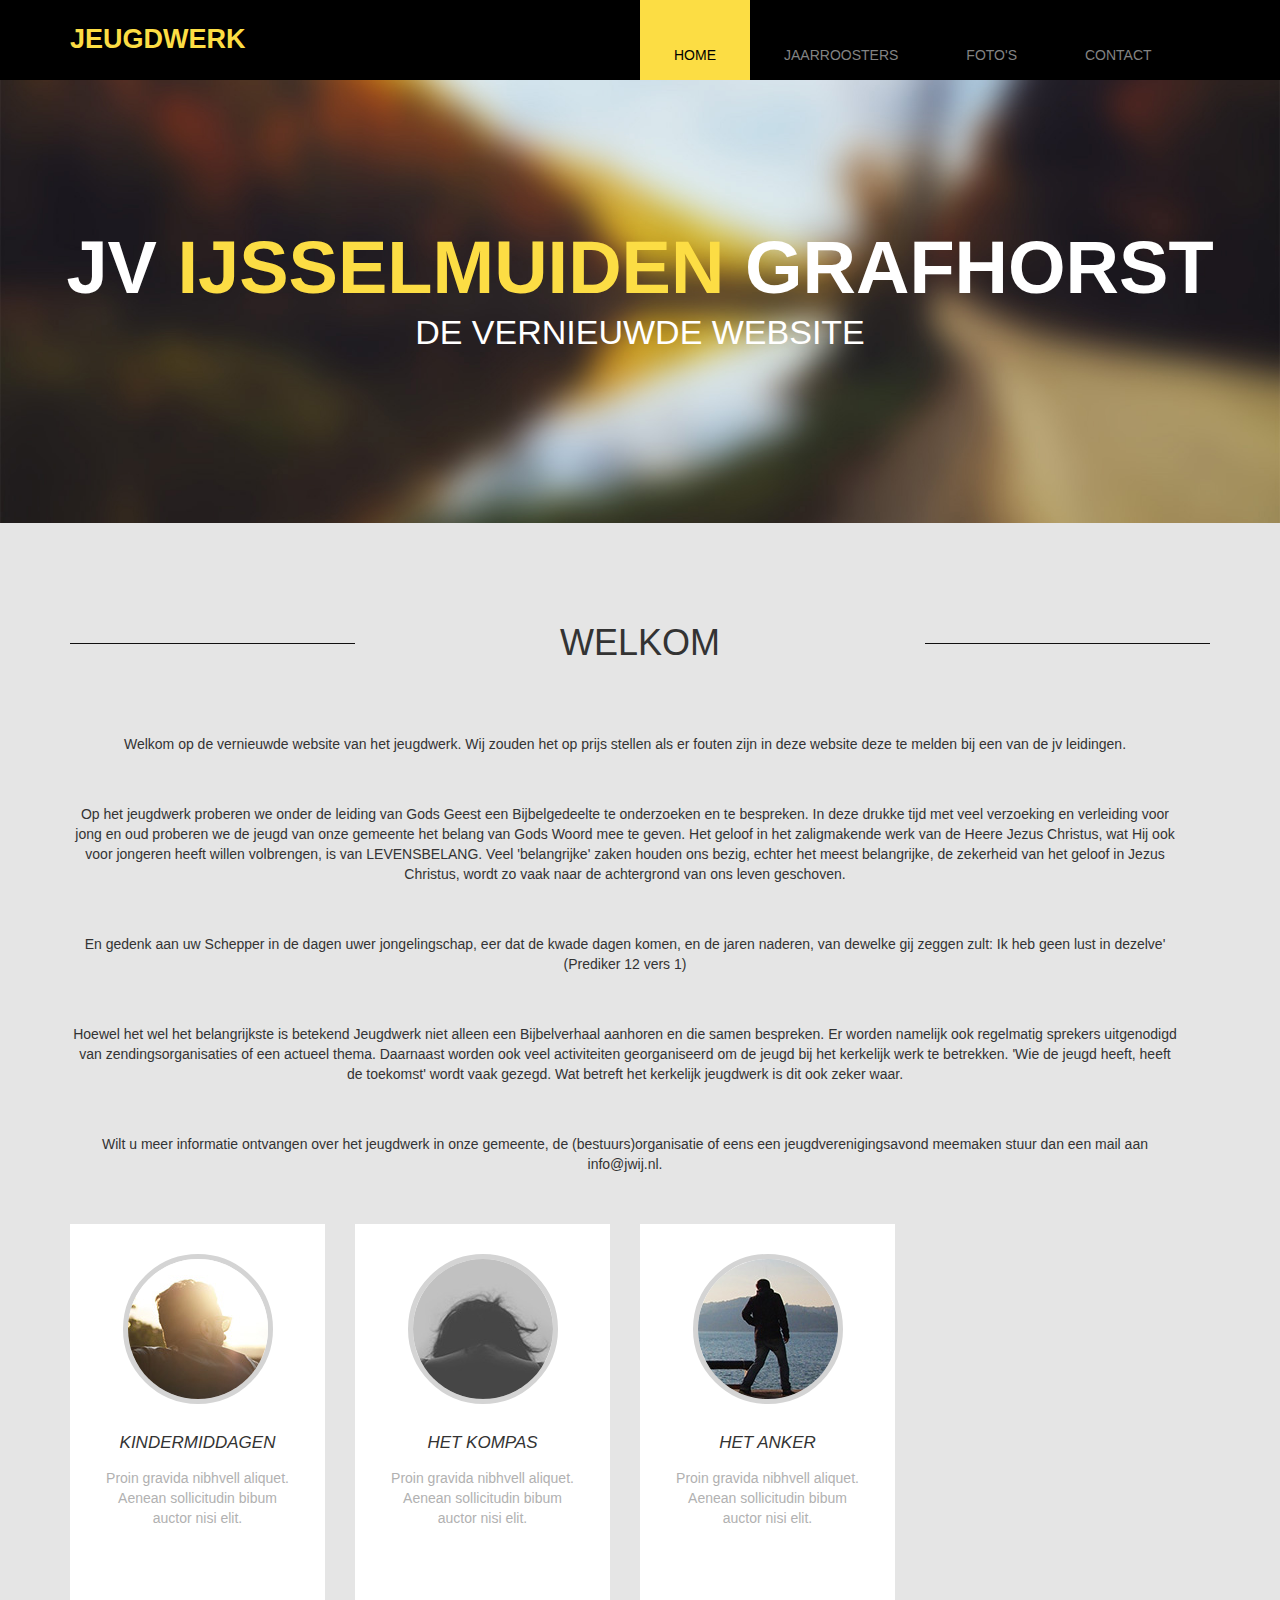
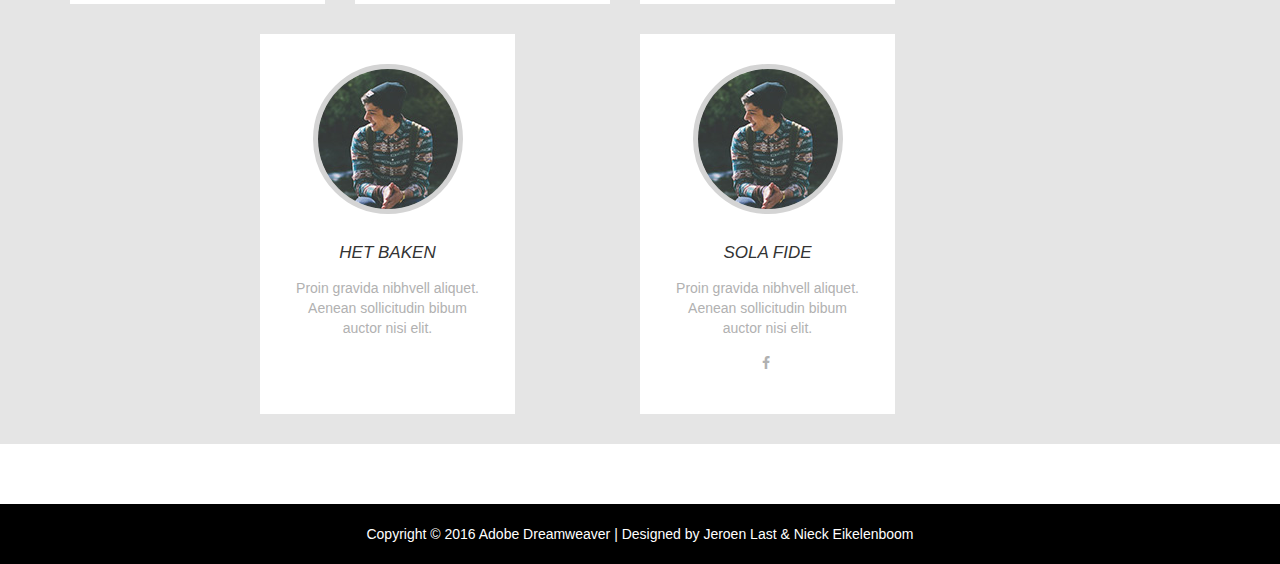
==== commit cb55a9e0: "photo slider + index" ====
--- a/index.html
+++ b/index.html
@@ -48,7 +48,7 @@
   </div>
 </li>
 </div>
-<section class="container tm-home-section-1" id="more">
+<section class="container" id="more">
   <div class="section-margin-top">
     <div class="row">
       <div class="tm-section-header">
@@ -72,42 +72,42 @@
       </div>
     </div>
   </div>
-  <div class="row">
-    <div class="col-lg-3 col-md-3 col-sm-6 col-xs-12">
-      <div class="tm-about-box-1"> <a href="#"><img src="img/kindermiddag.png" alt="img" width="150" height="150" class="tm-about-box-1-img"></a>
-        <h3 class="tm-about-box-1-title">kindermiddagen</h3>
-        <p class="margin-bottom-15 gray-text">Proin gravida nibhvell aliquet. Aenean sollicitudin bibum auctor nisi elit.</p>
-</div>
-    </div>
-    <div class="col-lg-3 col-md-3 col-sm-6 col-xs-12">
-      <div class="tm-about-box-1"> <a href="#"><img src="img/kompas.jpg" alt="img" width="150" height="150" class="tm-about-box-1-img"></a>
-        <h3 class="tm-about-box-1-title">het kompas</h3>
-        <p class="margin-bottom-15 gray-text">Proin gravida nibhvell aliquet. Aenean sollicitudin bibum auctor nisi elit.</p>
-</div>
-    </div>
-      <div class="col-lg-3 col-md-3 col-sm-6 col-xs-12">
-          <div class="tm-about-box-1"> <a href="#"><img src="img/anker.jpg" alt="img" width="150" height="150" class="tm-about-box-1-img"></a>
-            <h3 class="tm-about-box-1-title">het anker</h3>
-            <p class="margin-bottom-15 gray-text">Proin gravida nibhvell aliquet. Aenean sollicitudin bibum auctor nisi elit.</p>
-    </div>
-        </div>
-      <div class="col-lg-3 col-md-3 col-sm-6 col-xs-12">
-          <div class="tm-about-box-1"> <a href="#"><img src="img/baken.jpg" alt="img" width="150" height="150" class="tm-about-box-1-img"></a>
-            <h3 class="tm-about-box-1-title">het baken</h3>
-            <p class="margin-bottom-15 gray-text">Proin gravida nibhvell aliquet. Aenean sollicitudin bibum auctor nisi elit.</p>
-            <div class="gray-text"></div>
-          </div>
-        </div>
-        <div class="row">
-    <div class="col-lg-3 col-md-3 col-sm-6 col-xs-12">
-      <div class="tm-about-box-1"> <a href="#"><img src="img/sola fide.JPG" alt="img" width="150" height="150" class="tm-about-box-1-img"></a>
-        <h3 class="tm-about-box-1-title">Sola fide</h3>
-        <p class="margin-bottom-15 gray-text">Proin gravida nibhvell aliquet. Aenean sollicitudin bibum auctor nisi elit.</p>
-        <div class="gray-text"><a href="https://www.facebook.com/jvsolafide/">&nbsp;</a><em class="fa fa-facebook"></em>
-      </div>
-    </div>
-  </div>
-</div>
+	<div class="row">
+    	<div class="col-lg-3 col-md-3 col-sm-6 col-xs-12">
+    		<div class="tm-about-box-1"> <a href="#"><img src="img/about-4.jpg" alt="img" class="tm-about-box-1-img"></a>
+      			<h3 class="tm-about-box-1-title">kindermiddagen</h3>
+        		<p class="margin-bottom-15 gray-text">Proin gravida nibhvell aliquet. Aenean sollicitudin bibum auctor nisi elit.</p>
+			</div>
+    	</div>
+    	<div class="col-lg-3 col-md-3 col-sm-6 col-xs-12">
+    		<div class="tm-about-box-1"> <a href="#"><img src="img/about-5.jpg" alt="img" class="tm-about-box-1-img"></a>
+    			<h3 class="tm-about-box-1-title">het kompas</h3>
+        		<p class="margin-bottom-15 gray-text">Proin gravida nibhvell aliquet. Aenean sollicitudin bibum auctor nisi elit.</p>
+			</div>
+    	</div>
+    	<div class="col-lg-3 col-md-3 col-sm-6 col-xs-12">
+    		<div class="tm-about-box-1"> <a href="#"><img src="img/about-6.jpg" alt="img" class="tm-about-box-1-img"></a>
+        		<h3 class="tm-about-box-1-title">het anker</h3>
+            	<p class="margin-bottom-15 gray-text">Proin gravida nibhvell aliquet. Aenean sollicitudin bibum auctor nisi elit.</p>
+    		</div>
+    	</div>
+  	</div>
+	<div class="row" style="margin:30px 0px">
+        <div class="col-lg-4 col-md-3 col-sm-6 col-xs-12 col-lg-offset-2">
+            <div class="tm-about-box-1"> <a href="#"><img src="img/about-7.jpg" alt="img" class="tm-about-box-1-img"></a>
+                <h3 class="tm-about-box-1-title">het baken</h3>
+                <p class="margin-bottom-15 gray-text">Proin gravida nibhvell aliquet. Aenean sollicitudin bibum auctor nisi elit.</p>
+                <div class="gray-text"></div>
+            </div>
+        </div>
+        <div class="col-lg-4 col-md-3 col-sm-6 col-xs-12">
+            <div class="tm-about-box-1"> <a href="#"><img src="img/about-7.jpg" alt="img" class="tm-about-box-1-img"></a>
+                <h3 class="tm-about-box-1-title">Sola fide</h3>
+                <p class="margin-bottom-15 gray-text">Proin gravida nibhvell aliquet. Aenean sollicitudin bibum auctor nisi elit.</p>
+                <div class="gray-text"><em class="fa fa-facebook"><a href="https://www.facebook.com/jvsolafide/">&nbsp;</a></em></div>
+            </div>
+        </div>
+	</div>
 </section>
 <section class="tm-white-bg section-padding-bottom"> </section>
 <footer class="tm-black-bg">
@@ -215,3 +215,4 @@
 	</script>
 </body>
 </html>
+
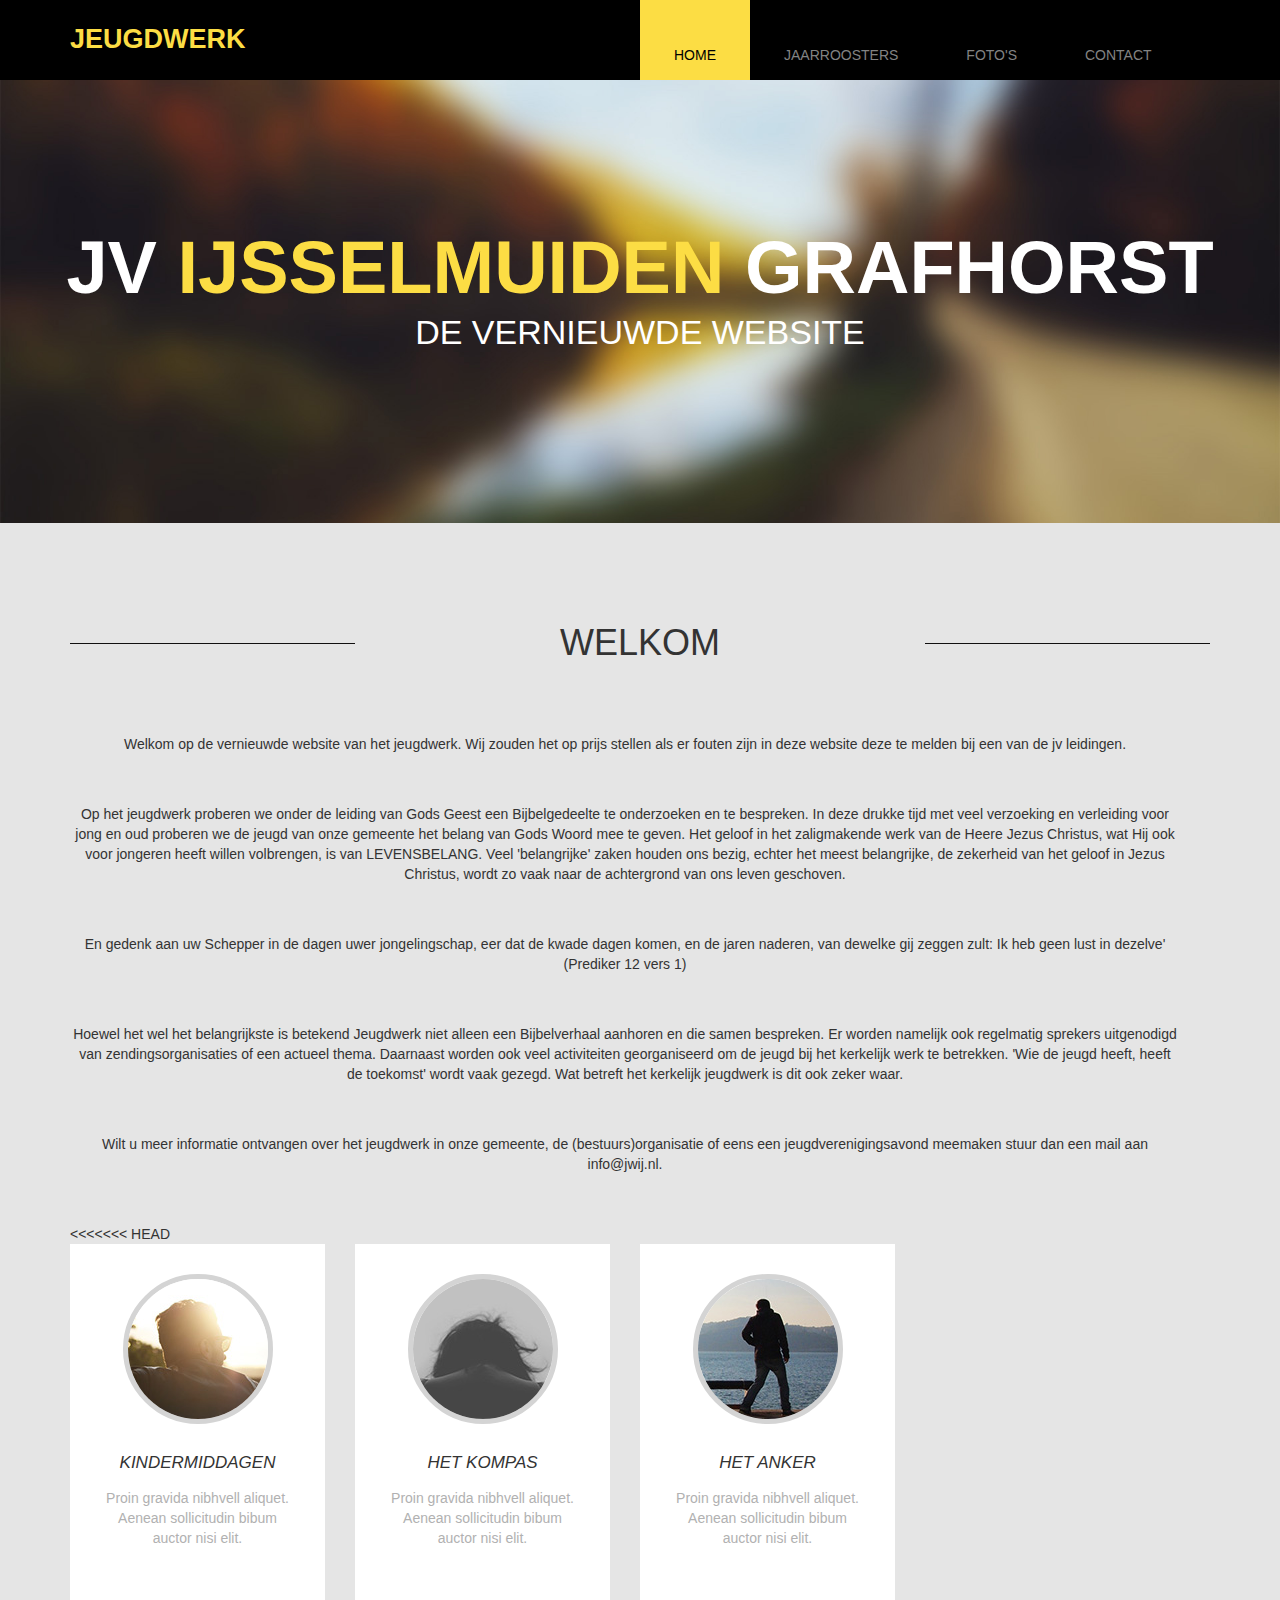
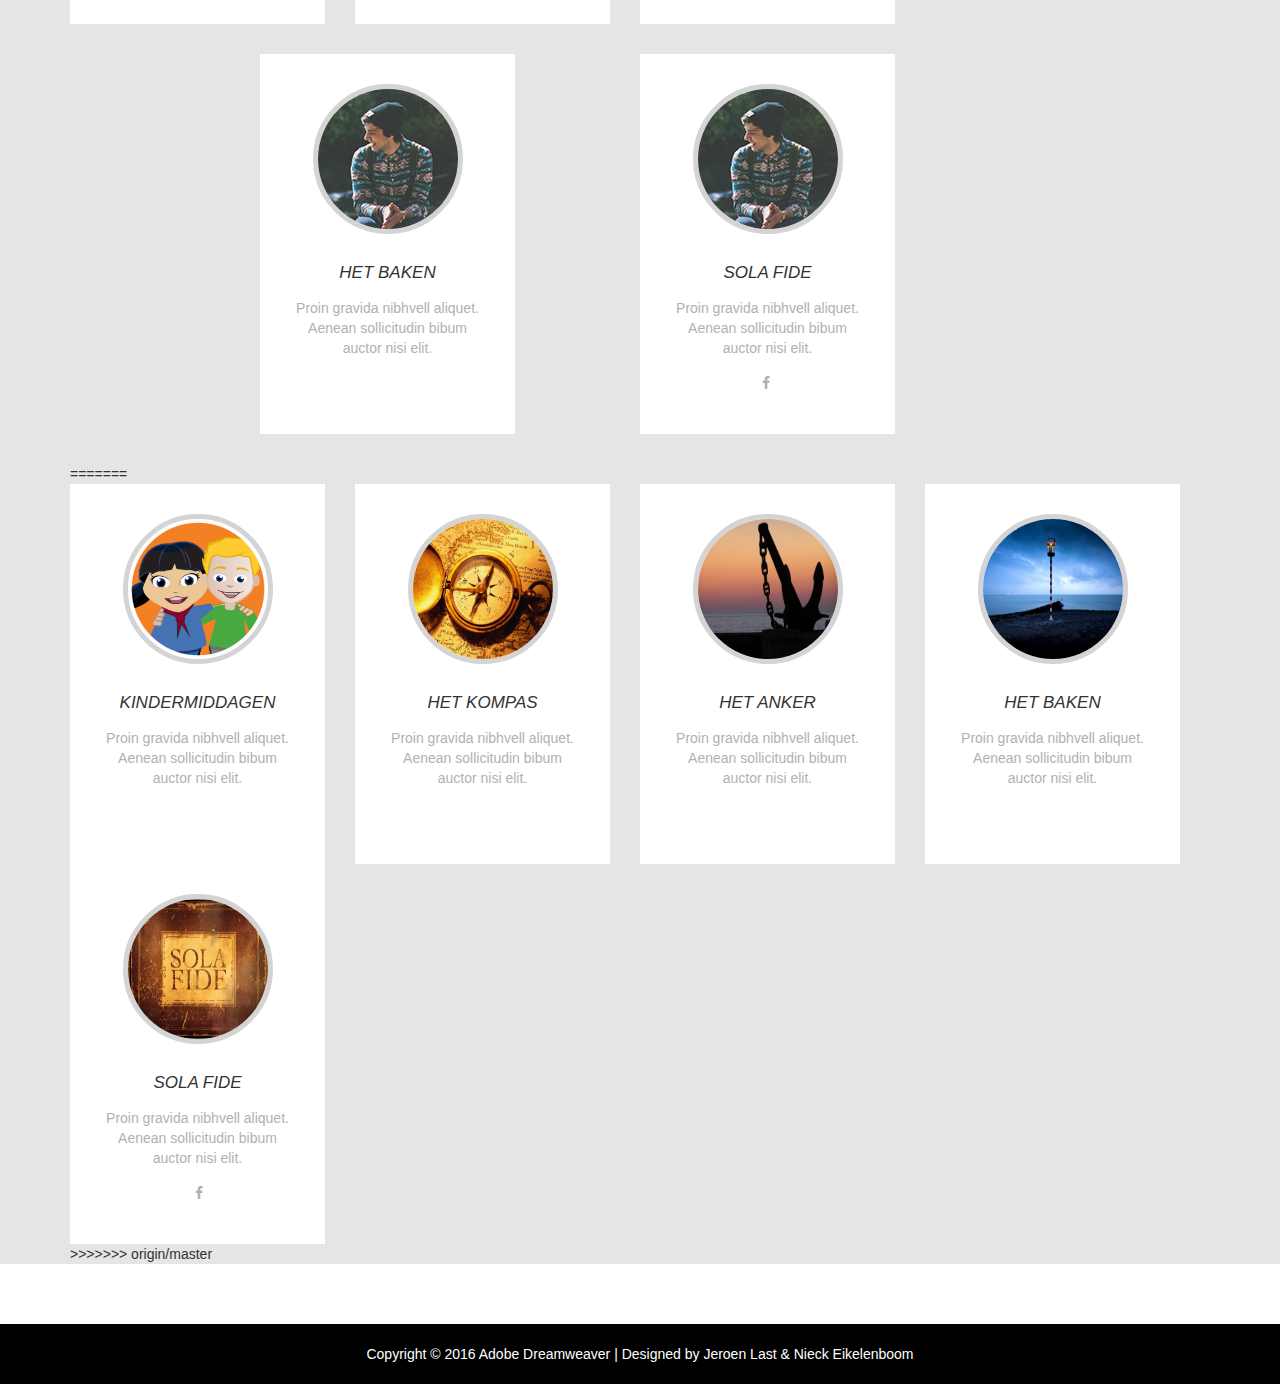
==== commit 2dc70fb8: "Merge remote-tracking branch 'origin/master'" ====
--- a/index.html
+++ b/index.html
@@ -72,6 +72,7 @@
       </div>
     </div>
   </div>
+<<<<<<< HEAD
 	<div class="row">
     	<div class="col-lg-3 col-md-3 col-sm-6 col-xs-12">
     		<div class="tm-about-box-1"> <a href="#"><img src="img/about-4.jpg" alt="img" class="tm-about-box-1-img"></a>
@@ -108,6 +109,44 @@
             </div>
         </div>
 	</div>
+=======
+  <div class="row">
+    <div class="col-lg-3 col-md-3 col-sm-6 col-xs-12">
+      <div class="tm-about-box-1"> <a href="#"><img src="img/kindermiddag.png" alt="img" width="150" height="150" class="tm-about-box-1-img"></a>
+        <h3 class="tm-about-box-1-title">kindermiddagen</h3>
+        <p class="margin-bottom-15 gray-text">Proin gravida nibhvell aliquet. Aenean sollicitudin bibum auctor nisi elit.</p>
+</div>
+    </div>
+    <div class="col-lg-3 col-md-3 col-sm-6 col-xs-12">
+      <div class="tm-about-box-1"> <a href="#"><img src="img/kompas.jpg" alt="img" width="150" height="150" class="tm-about-box-1-img"></a>
+        <h3 class="tm-about-box-1-title">het kompas</h3>
+        <p class="margin-bottom-15 gray-text">Proin gravida nibhvell aliquet. Aenean sollicitudin bibum auctor nisi elit.</p>
+</div>
+    </div>
+      <div class="col-lg-3 col-md-3 col-sm-6 col-xs-12">
+          <div class="tm-about-box-1"> <a href="#"><img src="img/anker.jpg" alt="img" width="150" height="150" class="tm-about-box-1-img"></a>
+            <h3 class="tm-about-box-1-title">het anker</h3>
+            <p class="margin-bottom-15 gray-text">Proin gravida nibhvell aliquet. Aenean sollicitudin bibum auctor nisi elit.</p>
+    </div>
+        </div>
+      <div class="col-lg-3 col-md-3 col-sm-6 col-xs-12">
+          <div class="tm-about-box-1"> <a href="#"><img src="img/baken.jpg" alt="img" width="150" height="150" class="tm-about-box-1-img"></a>
+            <h3 class="tm-about-box-1-title">het baken</h3>
+            <p class="margin-bottom-15 gray-text">Proin gravida nibhvell aliquet. Aenean sollicitudin bibum auctor nisi elit.</p>
+            <div class="gray-text"></div>
+          </div>
+        </div>
+        <div class="row">
+    <div class="col-lg-3 col-md-3 col-sm-6 col-xs-12">
+      <div class="tm-about-box-1"> <a href="#"><img src="img/sola fide.JPG" alt="img" width="150" height="150" class="tm-about-box-1-img"></a>
+        <h3 class="tm-about-box-1-title">Sola fide</h3>
+        <p class="margin-bottom-15 gray-text">Proin gravida nibhvell aliquet. Aenean sollicitudin bibum auctor nisi elit.</p>
+        <div class="gray-text"><a href="https://www.facebook.com/jvsolafide/">&nbsp;</a><em class="fa fa-facebook"></em>
+      </div>
+    </div>
+  </div>
+</div>
+>>>>>>> origin/master
 </section>
 <section class="tm-white-bg section-padding-bottom"> </section>
 <footer class="tm-black-bg">
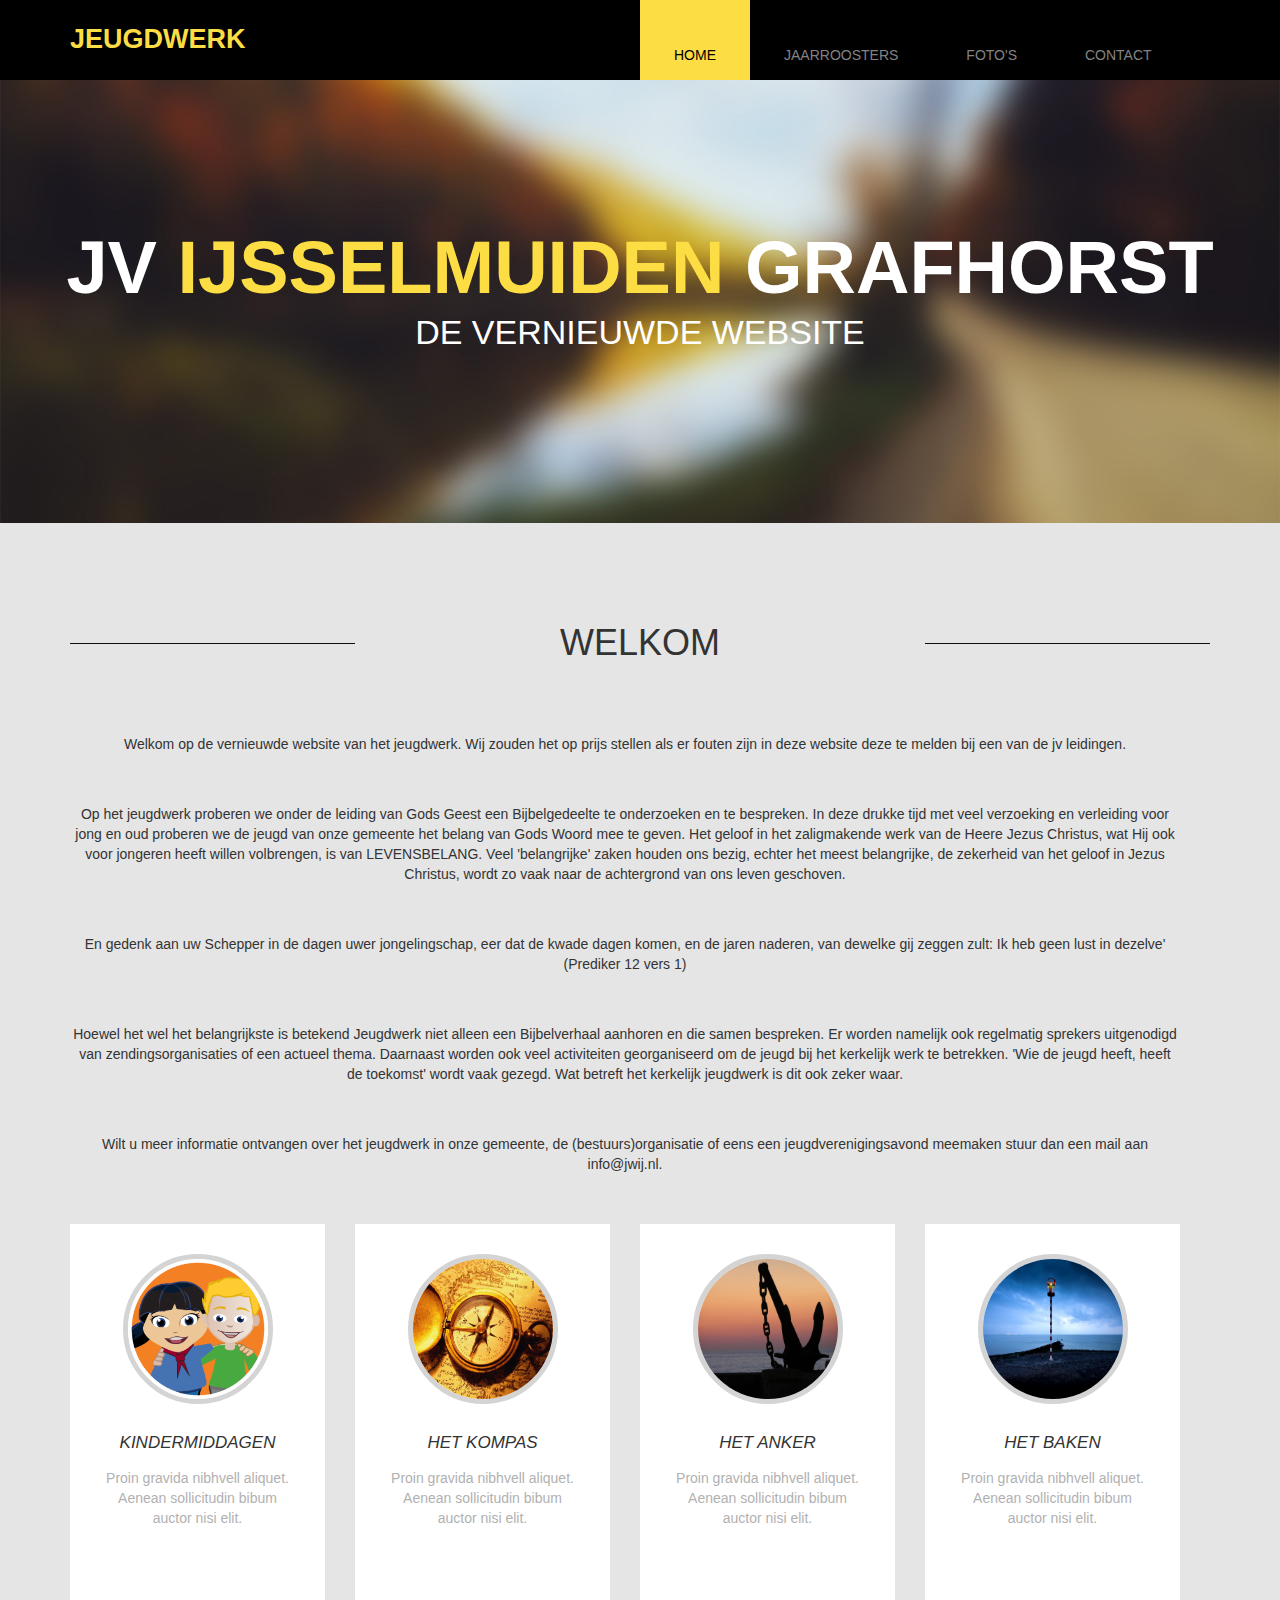
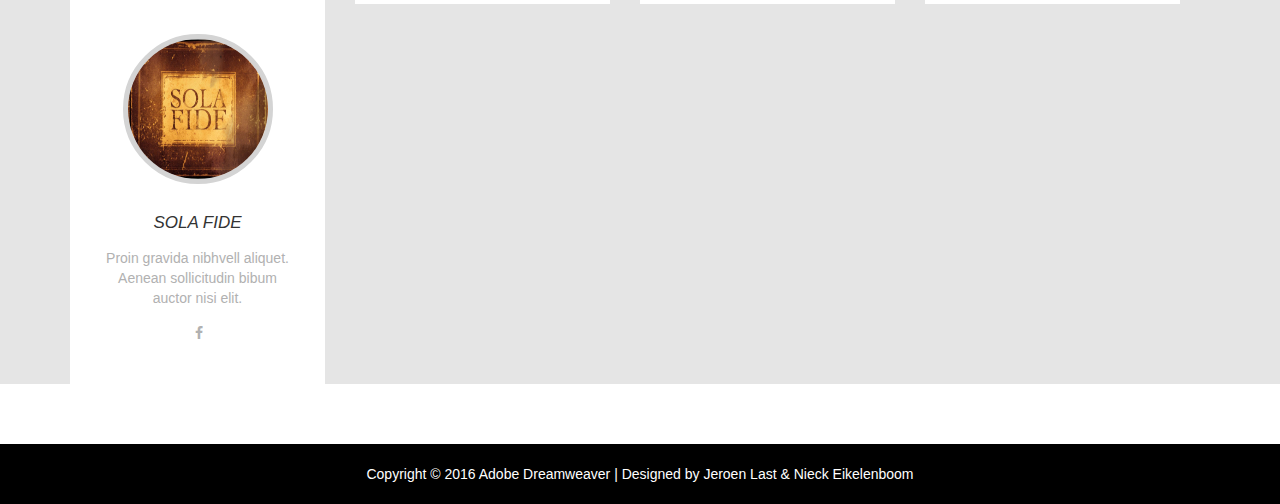
==== commit 5416815b: "verbetering index" ====
--- a/index.html
+++ b/index.html
@@ -72,44 +72,6 @@
       </div>
     </div>
   </div>
-<<<<<<< HEAD
-	<div class="row">
-    	<div class="col-lg-3 col-md-3 col-sm-6 col-xs-12">
-    		<div class="tm-about-box-1"> <a href="#"><img src="img/about-4.jpg" alt="img" class="tm-about-box-1-img"></a>
-      			<h3 class="tm-about-box-1-title">kindermiddagen</h3>
-        		<p class="margin-bottom-15 gray-text">Proin gravida nibhvell aliquet. Aenean sollicitudin bibum auctor nisi elit.</p>
-			</div>
-    	</div>
-    	<div class="col-lg-3 col-md-3 col-sm-6 col-xs-12">
-    		<div class="tm-about-box-1"> <a href="#"><img src="img/about-5.jpg" alt="img" class="tm-about-box-1-img"></a>
-    			<h3 class="tm-about-box-1-title">het kompas</h3>
-        		<p class="margin-bottom-15 gray-text">Proin gravida nibhvell aliquet. Aenean sollicitudin bibum auctor nisi elit.</p>
-			</div>
-    	</div>
-    	<div class="col-lg-3 col-md-3 col-sm-6 col-xs-12">
-    		<div class="tm-about-box-1"> <a href="#"><img src="img/about-6.jpg" alt="img" class="tm-about-box-1-img"></a>
-        		<h3 class="tm-about-box-1-title">het anker</h3>
-            	<p class="margin-bottom-15 gray-text">Proin gravida nibhvell aliquet. Aenean sollicitudin bibum auctor nisi elit.</p>
-    		</div>
-    	</div>
-  	</div>
-	<div class="row" style="margin:30px 0px">
-        <div class="col-lg-4 col-md-3 col-sm-6 col-xs-12 col-lg-offset-2">
-            <div class="tm-about-box-1"> <a href="#"><img src="img/about-7.jpg" alt="img" class="tm-about-box-1-img"></a>
-                <h3 class="tm-about-box-1-title">het baken</h3>
-                <p class="margin-bottom-15 gray-text">Proin gravida nibhvell aliquet. Aenean sollicitudin bibum auctor nisi elit.</p>
-                <div class="gray-text"></div>
-            </div>
-        </div>
-        <div class="col-lg-4 col-md-3 col-sm-6 col-xs-12">
-            <div class="tm-about-box-1"> <a href="#"><img src="img/about-7.jpg" alt="img" class="tm-about-box-1-img"></a>
-                <h3 class="tm-about-box-1-title">Sola fide</h3>
-                <p class="margin-bottom-15 gray-text">Proin gravida nibhvell aliquet. Aenean sollicitudin bibum auctor nisi elit.</p>
-                <div class="gray-text"><em class="fa fa-facebook"><a href="https://www.facebook.com/jvsolafide/">&nbsp;</a></em></div>
-            </div>
-        </div>
-	</div>
-=======
   <div class="row">
     <div class="col-lg-3 col-md-3 col-sm-6 col-xs-12">
       <div class="tm-about-box-1"> <a href="#"><img src="img/kindermiddag.png" alt="img" width="150" height="150" class="tm-about-box-1-img"></a>
@@ -146,7 +108,6 @@
     </div>
   </div>
 </div>
->>>>>>> origin/master
 </section>
 <section class="tm-white-bg section-padding-bottom"> </section>
 <footer class="tm-black-bg">
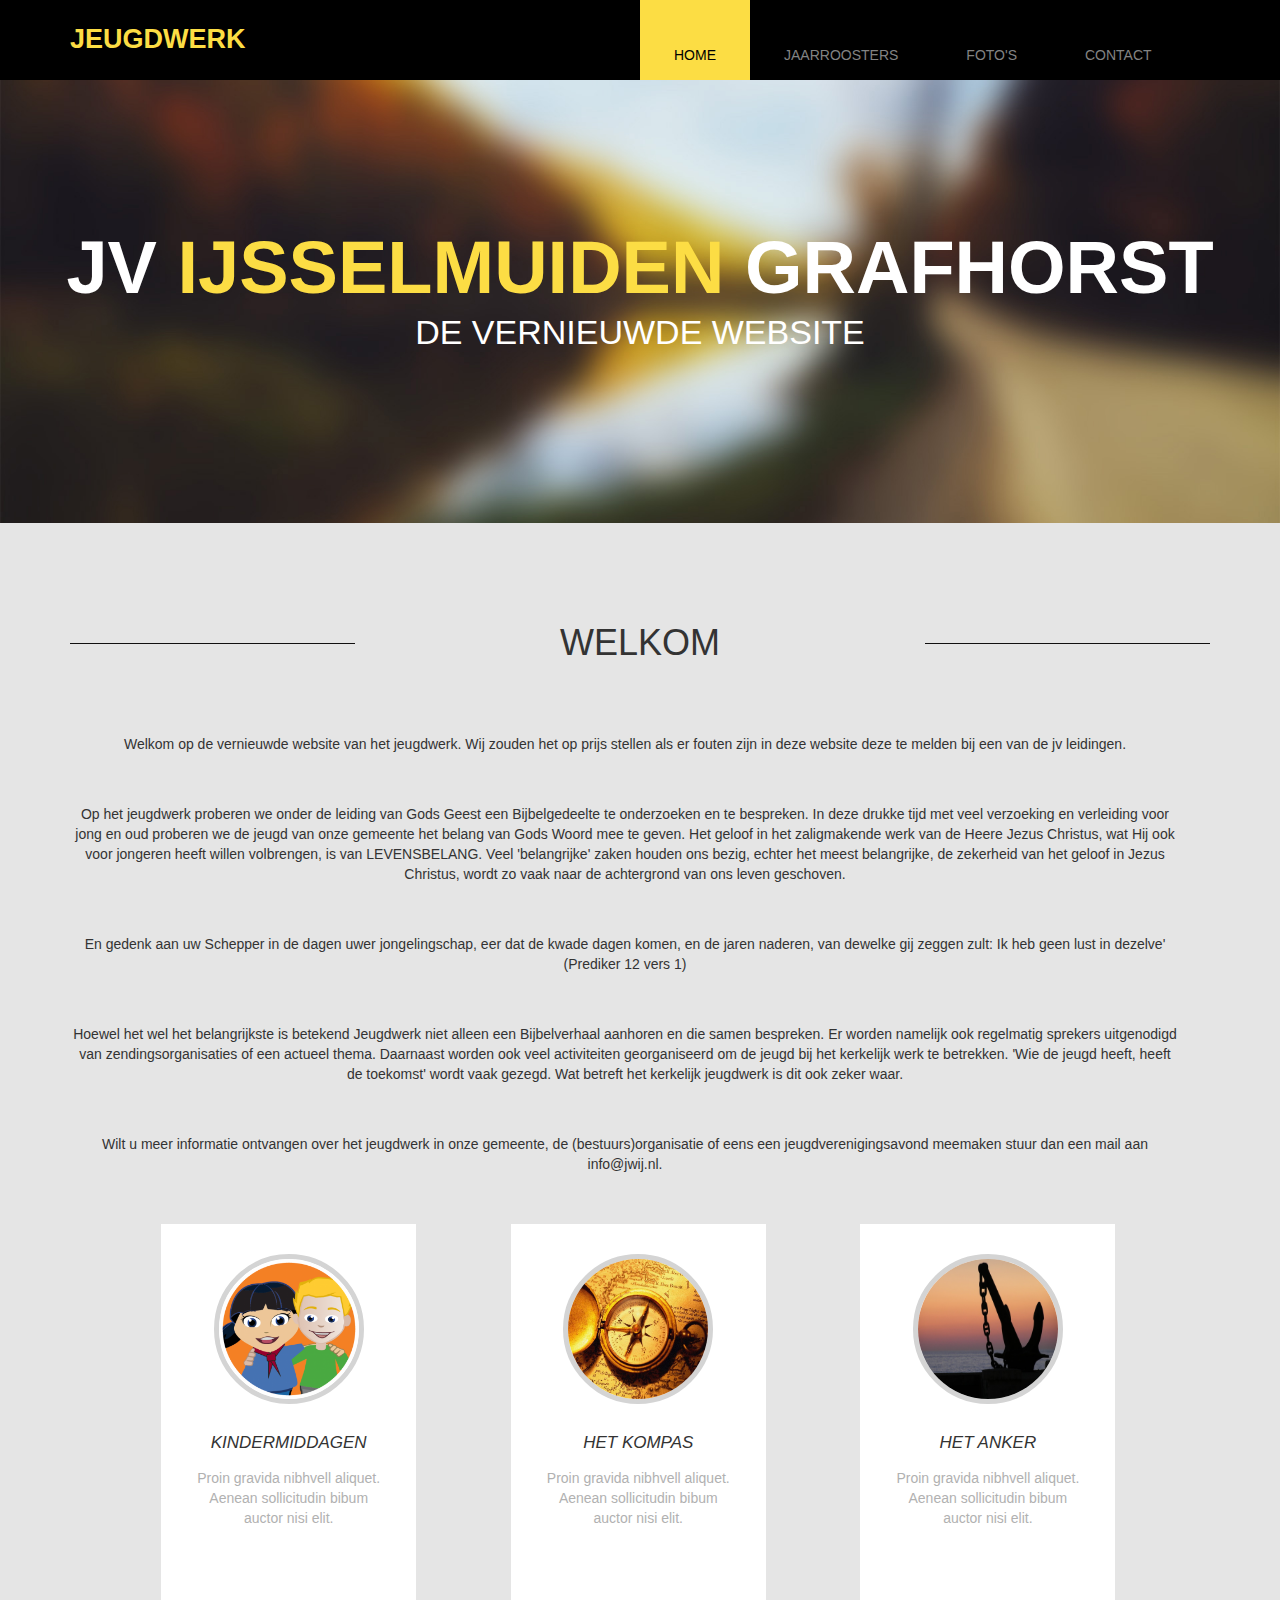
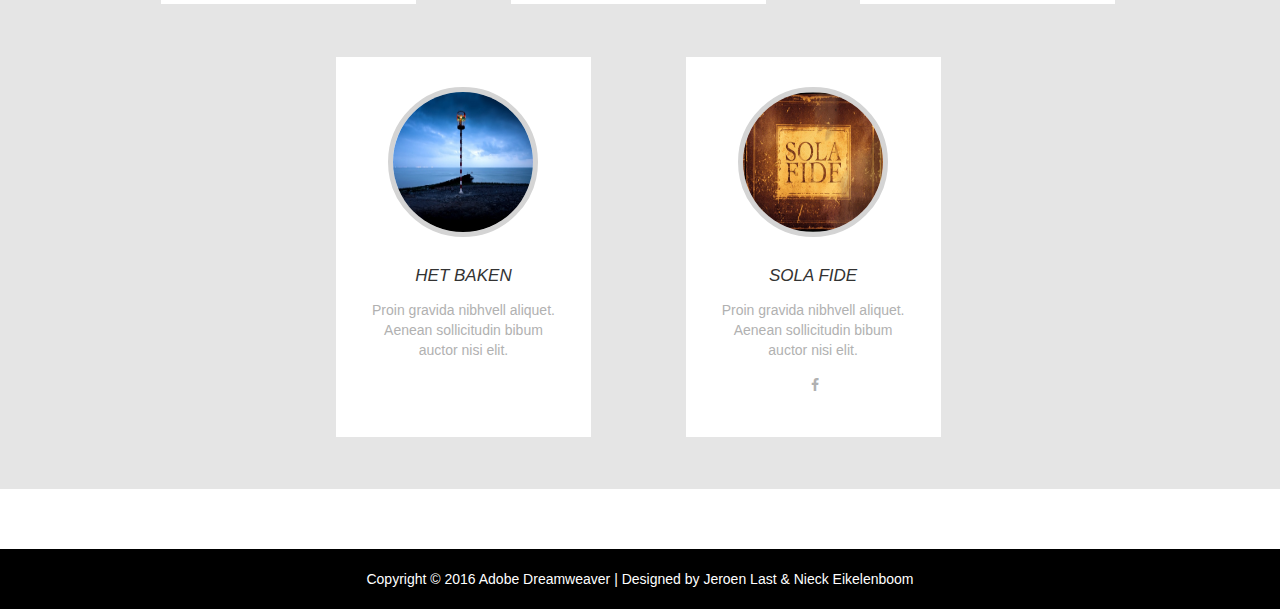
==== commit 333eba06: "verbeteren JV afbeeldingen" ====
--- a/index.html
+++ b/index.html
@@ -72,42 +72,45 @@
       </div>
     </div>
   </div>
-  <div class="row">
-    <div class="col-lg-3 col-md-3 col-sm-6 col-xs-12">
-      <div class="tm-about-box-1"> <a href="#"><img src="img/kindermiddag.png" alt="img" width="150" height="150" class="tm-about-box-1-img"></a>
-        <h3 class="tm-about-box-1-title">kindermiddagen</h3>
-        <p class="margin-bottom-15 gray-text">Proin gravida nibhvell aliquet. Aenean sollicitudin bibum auctor nisi elit.</p>
-</div>
-    </div>
-    <div class="col-lg-3 col-md-3 col-sm-6 col-xs-12">
-      <div class="tm-about-box-1"> <a href="#"><img src="img/kompas.jpg" alt="img" width="150" height="150" class="tm-about-box-1-img"></a>
-        <h3 class="tm-about-box-1-title">het kompas</h3>
-        <p class="margin-bottom-15 gray-text">Proin gravida nibhvell aliquet. Aenean sollicitudin bibum auctor nisi elit.</p>
-</div>
-    </div>
-      <div class="col-lg-3 col-md-3 col-sm-6 col-xs-12">
-          <div class="tm-about-box-1"> <a href="#"><img src="img/anker.jpg" alt="img" width="150" height="150" class="tm-about-box-1-img"></a>
-            <h3 class="tm-about-box-1-title">het anker</h3>
-            <p class="margin-bottom-15 gray-text">Proin gravida nibhvell aliquet. Aenean sollicitudin bibum auctor nisi elit.</p>
-    </div>
-        </div>
-      <div class="col-lg-3 col-md-3 col-sm-6 col-xs-12">
-          <div class="tm-about-box-1"> <a href="#"><img src="img/baken.jpg" alt="img" width="150" height="150" class="tm-about-box-1-img"></a>
-            <h3 class="tm-about-box-1-title">het baken</h3>
-            <p class="margin-bottom-15 gray-text">Proin gravida nibhvell aliquet. Aenean sollicitudin bibum auctor nisi elit.</p>
-            <div class="gray-text"></div>
-          </div>
-        </div>
+	<div style="padding-left: 8%;">
         <div class="row">
-    <div class="col-lg-3 col-md-3 col-sm-6 col-xs-12">
-      <div class="tm-about-box-1"> <a href="#"><img src="img/sola fide.JPG" alt="img" width="150" height="150" class="tm-about-box-1-img"></a>
-        <h3 class="tm-about-box-1-title">Sola fide</h3>
-        <p class="margin-bottom-15 gray-text">Proin gravida nibhvell aliquet. Aenean sollicitudin bibum auctor nisi elit.</p>
-        <div class="gray-text"><a href="https://www.facebook.com/jvsolafide/">&nbsp;</a><em class="fa fa-facebook"></em>
-      </div>
-    </div>
-  </div>
-</div>
+            <div class="col-lg-4 col-md-4 col-sm-5 col-xs-12">
+                <div class="tm-about-box-1"> <a href="#"><img src="img/kindermiddag.png" alt="img" width="150" height="150" class="tm-about-box-1-img"></a>
+                <h3 class="tm-about-box-1-title">kindermiddagen</h3>
+                <p class="margin-bottom-15 gray-text">Proin gravida nibhvell aliquet. Aenean sollicitudin bibum auctor nisi elit.</p>
+                </div>
+            </div>
+            <div class="col-lg-4 col-md-4 col-sm-5 col-xs-12 col-sm-offset-1 col-md-offset-0">
+                <div class="tm-about-box-1"> <a href="#"><img src="img/kompas.jpg" alt="img" width="150" height="150" class="tm-about-box-1-img"></a>
+                <h3 class="tm-about-box-1-title">het kompas</h3>
+                <p class="margin-bottom-15 gray-text">Proin gravida nibhvell aliquet. Aenean sollicitudin bibum auctor nisi elit.</p>
+                </div>
+            </div>
+            <div class="col-lg-4 col-md-4 col-sm-5 col-xs-12">
+                <div class="tm-about-box-1"> <a href="#"><img src="img/anker.jpg" alt="img" width="150" height="150" class="tm-about-box-1-img"></a>
+                <h3 class="tm-about-box-1-title">het anker</h3>
+                <p class="margin-bottom-15 gray-text">Proin gravida nibhvell aliquet. Aenean sollicitudin bibum auctor nisi elit.</p>
+                </div>
+            </div>
+        </div>
+        <div class="row" style="margin: 5% auto;">
+            <div class="col-lg-3 col-md-3 col-sm-5 col-xs-12 col-lg-offset-2 col-md-offset-2">
+                <div class="tm-about-box-1"> <a href="#"><img src="img/baken.jpg" alt="img" width="150" height="150" class="tm-about-box-1-img"></a>
+                <h3 class="tm-about-box-1-title">het baken</h3>
+                <p class="margin-bottom-15 gray-text">Proin gravida nibhvell aliquet. Aenean sollicitudin bibum auctor nisi elit.</p>
+                <div class="gray-text"></div>
+                </div>
+            </div>
+            <div class="col-lg-3 col-md-3 col-sm-5 col-xs-12 col-lg-offset-1 col-md-offset-1 col-sm-offset-1">
+                <div class="tm-about-box-1"> <a href="#"><img src="img/sola fide.JPG" alt="img" width="150" height="150" class="tm-about-box-1-img"></a>
+                    <h3 class="tm-about-box-1-title">Sola fide</h3>
+                    <p class="margin-bottom-15 gray-text">Proin gravida nibhvell aliquet. Aenean sollicitudin bibum auctor nisi elit.</p>
+                    <div class="gray-text"><a href="https://www.facebook.com/jvsolafide/">&nbsp;</a><em class="fa fa-facebook"></em>
+                    </div>
+                </div>
+            </div>
+        </div>
+	</div>
 </section>
 <section class="tm-white-bg section-padding-bottom"> </section>
 <footer class="tm-black-bg">
